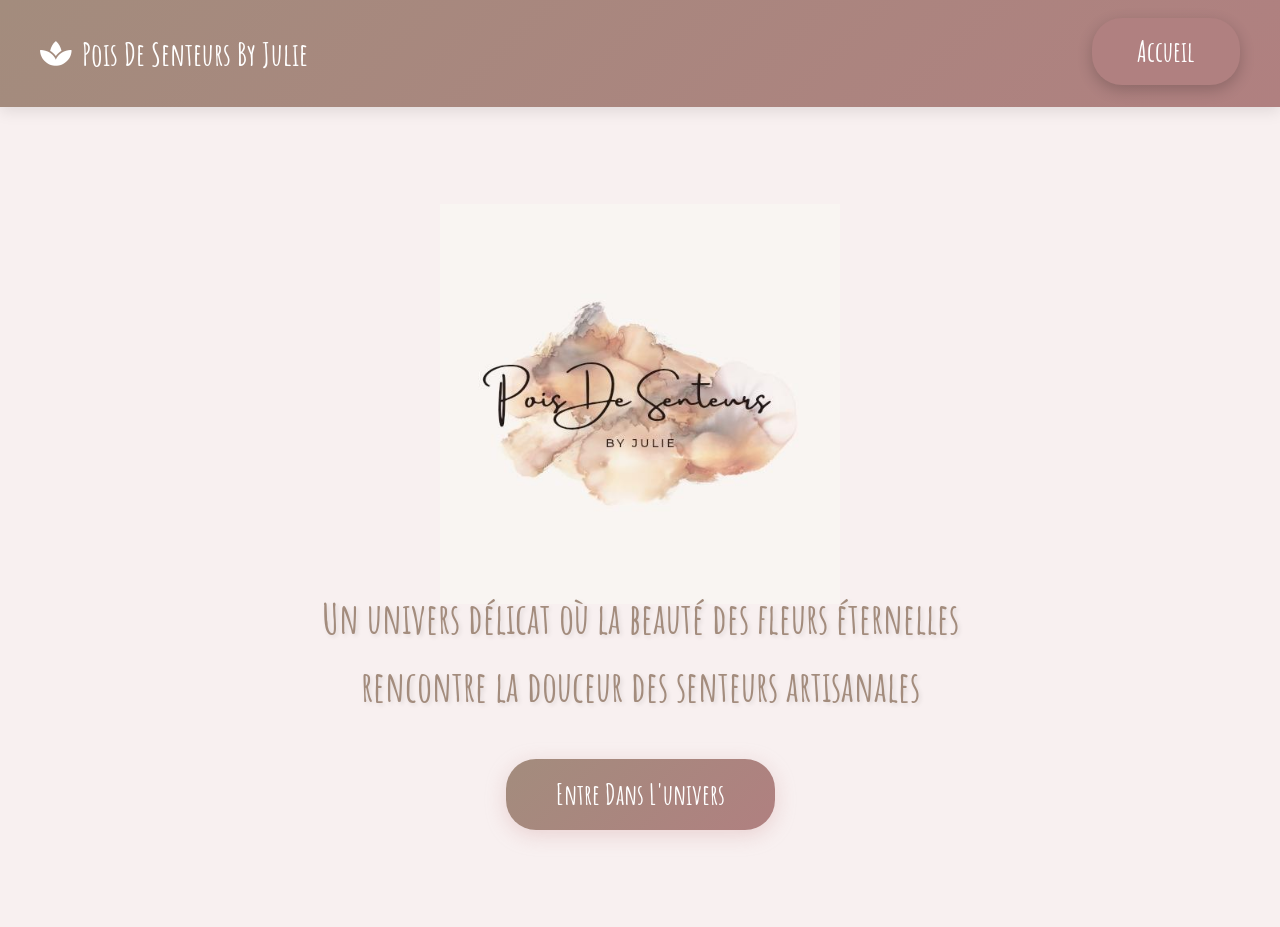
==== index.html @ 510f900e "Add files via upload" ====
<!DOCTYPE html>
<html lang="fr">
<head>
    <meta charset="UTF-8">
    <meta name="viewport" content="width=device-width, initial-scale=1.0">
    <title>Pois De Senteurs By Julie </title>
    <link rel="icon" type="image/jpeg" href="Pois de Senteurs By Julie.jpg">
    <link rel="stylesheet" href="style.css">
    <link rel="stylesheet" href="https://cdnjs.cloudflare.com/ajax/libs/font-awesome/6.0.0/css/all.min.css">
    <link rel="preconnect" href="https://fonts.googleapis.com">
    <link rel="preconnect" href="https://fonts.gstatic.com" crossorigin>
    <link href="https://fonts.googleapis.com/css2?family=Amatic+SC:wght@400;700&display=swap" rel="stylesheet">
</head>

<!-- MODALE CONNEXION/INSCRIPTION -->
<div class="modal-overlay" id="authModal">
    <div class="modal-content">
        <button class="close-modal" id="closeModal">
            <i class="fas fa-times"></i>
        </button>
        
        <h2 class="modal-title">🌸 Bienvenue 🌸</h2>
        
        <!-- Onglets -->
        <div class="tabs">
            <button class="tab-btn active" data-tab="login">Connexion</button>
            <button class="tab-btn" data-tab="signup">Inscription</button>
        </div>
        
        <!-- CONNEXION -->
        <div class="tab-content active" id="login">
            <div class="social-buttons">
                <button class="social-btn google-btn">
                    <i class="fab fa-google"></i> Continuer avec Google
                </button>
                <button class="social-btn apple-btn">
                    <i class="fab fa-apple"></i> Continuer avec Apple
                </button>
            </div>
            
            <div class="divider">
                <span>OU</span>
            </div>
            
            <form class="auth-form">
                <input type="email" placeholder="Email" required>
                <input type="password" placeholder="Mot de passe" required>
                <a href="#" class="forgot-password">Mot de passe oublié ?</a>
                <button type="submit" class="submit-btn">Se connecter</button>
            </form>
        </div>
        
        <!-- INSCRIPTION -->
        <div class="tab-content" id="signup">
            <div class="social-buttons">
                <button class="social-btn google-btn">
                    <i class="fab fa-google"></i> S'inscrire avec Google
                </button>
                <button class="social-btn apple-btn">
                    <i class="fab fa-apple"></i> S'inscrire avec Apple
                </button>
            </div>
            
            <div class="divider">
                <span>OU</span>
            </div>
            
            <form class="auth-form">
                <input type="text" placeholder="Nom complet" required>
                <input type="email" placeholder="Email" required>
                <input type="password" placeholder="Mot de passe" required>
                <input type="password" placeholder="Confirmer le mot de passe" required>
                <button type="submit" class="submit-btn">S'inscrire</button>
            </form>
        </div>
    </div>
</div>

<body>
    <!-- Bandeau Header -->
    <header>
        <div class="logo">
            <i class="fas fa-spa"></i>
            <span>Pois De Senteurs By Julie</span>
        </div>
        <nav>
            <a href="#accueil" class="nav-link active" data-page="home">Accueil</a>
        </nav>
    </header>

    <!-- Page d'accueil -->
    <main class="home-page active-page" id="homePage">
        <div class="hero-section">
            <h2 class="hero-text">
                Un univers délicat où la beauté des fleurs éternelles<br>
                rencontre la douceur des senteurs artisanales
            </h2>
            <button class="cta-button" id="enterBtn">
                Entre Dans L'univers
            </button>
        </div>
    </main>

    <script src="script.js"></script>
</body>
</html>
---- style.css ----
/* ===== RESET & BASE ===== */
* {
    margin: 0;
    padding: 0;
    box-sizing: border-box;
}

body {
    font-family: 'Amatic SC', cursive;
    background-color: #F8F0F0;
    min-height: 100vh;
    overflow-x: hidden;
}

/* ===== HEADER ===== */
header {
    background: linear-gradient(135deg, #A38C7D 0%, #b08080 100%);
    padding: 20px 40px;
    box-shadow: 0 4px 15px rgba(0, 0, 0, 0.1);
    position: sticky;
    top: 0;
    z-index: 1000;
    display: flex;
    justify-content: space-between;
    align-items: center;
}

.logo {
    display: flex;
    align-items: center;
    gap: 10px;
    font-size: 32px;
    font-weight: 700;
    color: white;
}

.logo i {
    font-size: 28px;
}

/* Navigation - Bouton Accueil à droite AGRANDI */
nav {
    display: flex;
    justify-content: flex-end;
}

.nav-link {
    background: white;
    color: #d4a5a5;
    padding: 16px 45px;  /* ← AGRANDI de 12px/30px à 16px/45px */
    border-radius: 30px;  /* ← Plus arrondi */
    text-decoration: none;
    font-size: 28px;  /* ← AGRANDI de 22px à 28px */
    font-weight: 700;
    transition: all 0.3s ease;
    box-shadow: 0 3px 10px rgba(0, 0, 0, 0.1);
}

.nav-link:hover,
.nav-link.active {
    background: #b08080;
    color: white;
    transform: translateY(-2px);
    box-shadow: 0 5px 15px rgba(0, 0, 0, 0.2);
}

/* ===== PAGE D'ACCUEIL ===== */
.home-page {
    display: none;
    min-height: calc(100vh - 80px);
    flex-direction: column;
    justify-content: center;
    align-items: center;
    padding: 40px;
    gap: 10px;
}

.home-page.active-page {
    display: flex;
}

/* Logo centré en haut */
.home-page::before {
    content: '';
    width: 400px;
    height: 400px;
    background-image: url('Pois de Senteurs By Julie.jpg');
    background-size: contain;
    background-repeat: no-repeat;
    background-position: center;
    opacity: 100;
    flex-shrink: 0;
}

/* Texte en dessous du logo */
.hero-section {
    text-align: center;
    max-width: 800px;
    margin-top: -30px;
}

.hero-text {
    font-size: 42px;
    color: #A38C7D;
    line-height: 1.6;
    margin-bottom: 40px;
    font-weight: 700;
    text-shadow: 2px 2px 4px rgba(0, 0, 0, 0.1);
}

.cta-button {
    background: linear-gradient(135deg, #A38C7D 0%, #b08080 100%);
    color: white;
    padding: 18px 50px;
    border: none;
    border-radius: 30px;
    font-size: 28px;
    font-family: 'Amatic SC', cursive;
    font-weight: 700;
    cursor: pointer;
    transition: all 0.3s ease;
    box-shadow: 0 5px 20px rgba(212, 165, 165, 0.4);
}

.cta-button:hover {
    transform: translateY(-3px);
    box-shadow: 0 8px 25px rgba(212, 165, 165, 0.6);
}

.cta-button:active {
    transform: translateY(-1px);
}

/* ===== RESPONSIVE ===== */
@media (max-width: 768px) {
    header {
        flex-direction: column;
        gap: 15px;
        padding: 15px 20px;
    }

    .logo {
        font-size: 26px;
    }

    .nav-link {
        font-size: 24px;  /* ← Agrandi aussi sur tablette */
        padding: 14px 35px;
    }

    .home-page::before {
        width: 300px;
        height: 300px;
    }

    .hero-text {
        font-size: 32px;
    }

    .cta-button {
        font-size: 24px;
        padding: 15px 40px;
    }

    .home-page {
        gap: 5px;
    }

    .hero-section {
        margin-top: -20px;
    }
}

@media (max-width: 480px) {
    .logo {
        font-size: 22px;
    }

    .nav-link {
        font-size: 22px;  /* ← Taille adaptée mobile */
        padding: 12px 30px;
    }

    .home-page::before {
        width: 250px;
        height: 250px;
    }

    .hero-text {
        font-size: 26px;
    }

    .cta-button {
        font-size: 20px;
        padding: 12px 30px;
    }

    .home-page {
        gap: 5px;
    }

    .hero-section {
        margin-top: -15px;
    }
}

/* ===== MODALE CONNEXION/INSCRIPTION ===== */
.modal-overlay {
    display: none;
    position: fixed;
    top: 0;
    left: 0;
    width: 100%;
    height: 100%;
    background: rgba(0, 0, 0, 0.6);
    backdrop-filter: blur(5px);
    z-index: 2000;
    justify-content: center;
    align-items: center;
    animation: fadeIn 0.3s ease;
}

.modal-overlay.active {
    display: flex;
}

@keyframes fadeIn {
    from { opacity: 0; }
    to { opacity: 1; }
}

.modal-content {
    background: white;
    border-radius: 25px;
    padding: 40px;
    max-width: 500px;
    width: 90%;
    max-height: 90vh;
    overflow-y: auto;
    position: relative;
    box-shadow: 0 10px 50px rgba(0, 0, 0, 0.3);
    animation: slideUp 0.3s ease;
}

@keyframes slideUp {
    from { 
        transform: translateY(50px);
        opacity: 0;
    }
    to { 
        transform: translateY(0);
        opacity: 1;
    }
}

.close-modal {
    position: absolute;
    top: 15px;
    right: 15px;
    background: none;
    border: none;
    font-size: 28px;
    color: #999;
    cursor: pointer;
    transition: color 0.3s ease;
    padding: 5px 10px;
}

.close-modal:hover {
    color: #A38C7D;
}

.modal-title {
    font-size: 42px;
    color: #A38C7D;
    text-align: center;
    margin-bottom: 30px;
    font-weight: 700;
}

/* Onglets */
.tabs {
    display: flex;
    gap: 10px;
    margin-bottom: 30px;
}

.tab-btn {
    flex: 1;
    padding: 12px 20px;
    border: 2px solid #d4a5a5;
    background: white;
    color: #A38C7D;
    font-family: 'Amatic SC', cursive;
    font-size: 24px;
    font-weight: 700;
    border-radius: 15px;
    cursor: pointer;
    transition: all 0.3s ease;
}

.tab-btn:hover {
    background: #f8f0f0;
}

.tab-btn.active {
    background: linear-gradient(135deg, #A38C7D 0%, #b08080 100%);
    color: white;
    border-color: #A38C7D;
}

/* Contenu des onglets */
.tab-content {
    display: none;
}

.tab-content.active {
    display: block;
    animation: fadeIn 0.3s ease;
}

/* Boutons sociaux */
.social-buttons {
    display: flex;
    flex-direction: column;
    gap: 15px;
    margin-bottom: 25px;
}

.social-btn {
    display: flex;
    align-items: center;
    justify-content: center;
    gap: 12px;
    padding: 14px 20px;
    border: 2px solid #e0e0e0;
    background: white;
    border-radius: 12px;
    font-family: 'Amatic SC', cursive;
    font-size: 22px;
    font-weight: 700;
    cursor: pointer;
    transition: all 0.3s ease;
}

.social-btn:hover {
    transform: translateY(-2px);
    box-shadow: 0 5px 15px rgba(0, 0, 0, 0.1);
}

.google-btn {
    color: #DB4437;
    border-color: #DB4437;
}

.google-btn:hover {
    background: #DB4437;
    color: white;
}

.apple-btn {
    color: #000;
    border-color: #000;
}

.apple-btn:hover {
    background: #000;
    color: white;
}

.social-btn i {
    font-size: 24px;
}

/* Séparateur */
.divider {
    text-align: center;
    margin: 25px 0;
    position: relative;
}

.divider::before,
.divider::after {
    content: '';
    position: absolute;
    top: 50%;
    width: 42%;
    height: 1px;
    background: #d4a5a5;
}

.divider::before {
    left: 0;
}

.divider::after {
    right: 0;
}

.divider span {
    background: white;
    padding: 0 15px;
    color: #A38C7D;
    font-size: 20px;
    font-weight: 700;
}

/* Formulaire */
.auth-form {
    display: flex;
    flex-direction: column;
    gap: 18px;
}

.auth-form input {
    font-family: 'Amatic SC', cursive;
    font-size: 22px;
    padding: 14px 18px;
    border: 2px solid #d4a5a5;
    border-radius: 12px;
    transition: all 0.3s ease;
}

.auth-form input:focus {
    outline: none;
    border-color: #A38C7D;
    box-shadow: 0 0 0 3px rgba(163, 140, 125, 0.1);
}

.forgot-password {
    text-align: right;
    color: #A38C7D;
    font-size: 20px;
    text-decoration: none;
    transition: color 0.3s ease;
}

.forgot-password:hover {
    color: #b08080;
    text-decoration: underline;
}

.submit-btn {
    background: linear-gradient(135deg, #A38C7D 0%, #b08080 100%);
    color: white;
    padding: 16px 30px;
    border: none;
    border-radius: 15px;
    font-family: 'Amatic SC', cursive;
    font-size: 26px;
    font-weight: 700;
    cursor: pointer;
    transition: all 0.3s ease;
    margin-top: 10px;
}

.submit-btn:hover {
    transform: translateY(-2px);
    box-shadow: 0 8px 20px rgba(163, 140, 125, 0.4);
}

.submit-btn:active {
    transform: translateY(0);
}

/* Responsive */
@media (max-width: 480px) {
    .modal-content {
        padding: 30px 20px;
    }
    
    .modal-title {
        font-size: 36px;
    }
    
    .tab-btn {
        font-size: 22px;
        padding: 10px 15px;
    }
    
    .social-btn {
        font-size: 20px;
        padding: 12px 18px;
    }
    
    .auth-form input {
        font-size: 20px;
    }
}
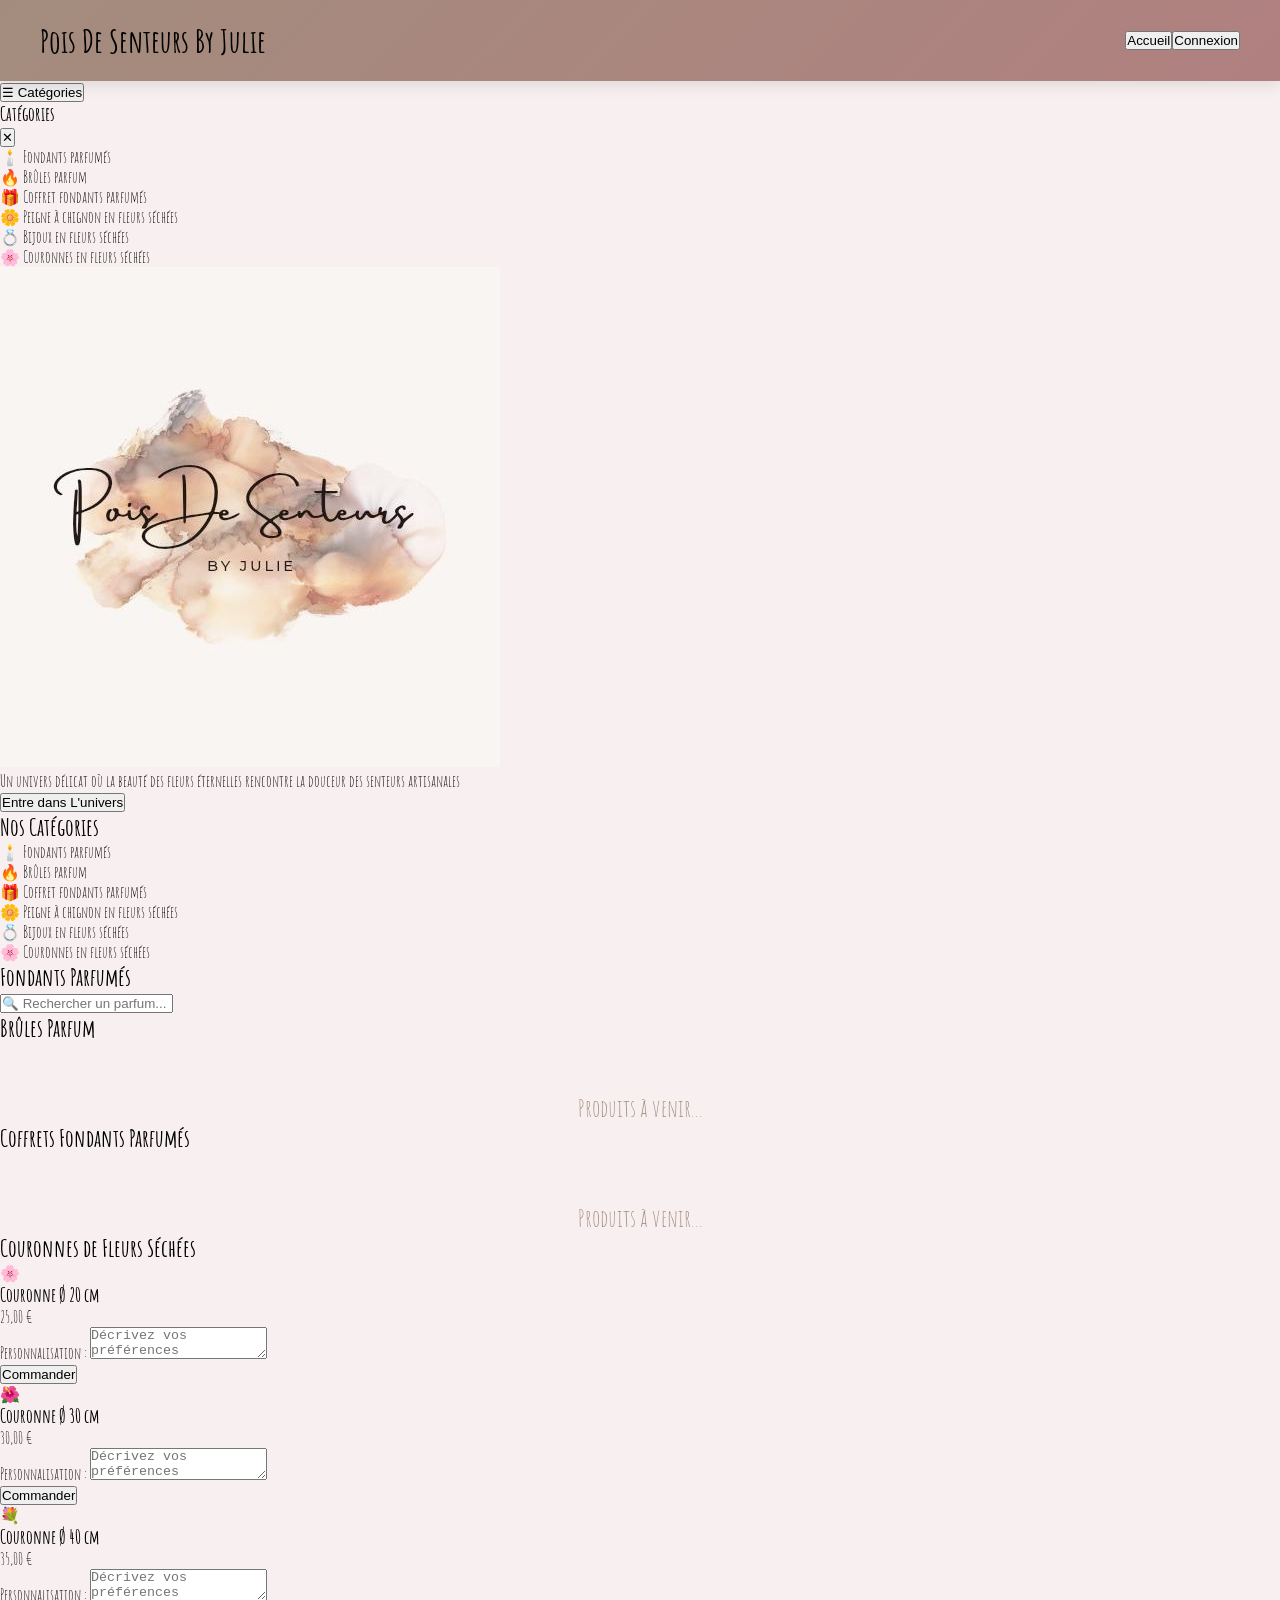
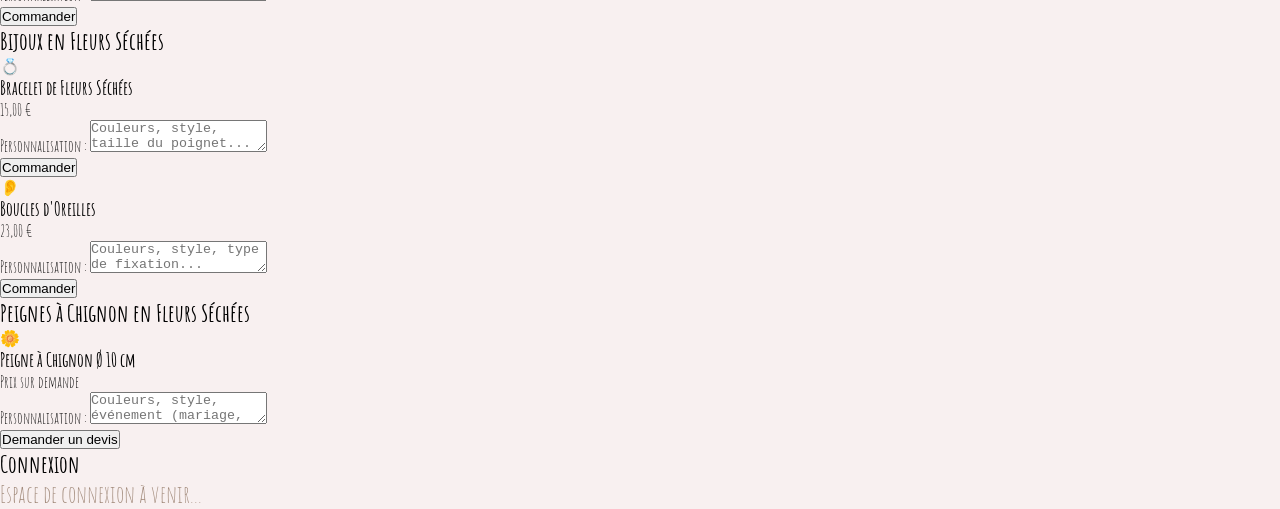
==== commit c6b5edf5: "Refactor HTML structure and improve semantics" ====
--- a/index.html
+++ b/index.html
@@ -3,104 +3,223 @@
 <head>
     <meta charset="UTF-8">
     <meta name="viewport" content="width=device-width, initial-scale=1.0">
-    <title>Pois De Senteurs By Julie </title>
-    <link rel="icon" type="image/jpeg" href="Pois de Senteurs By Julie.jpg">
+    <title>Pois De Senteurs By Julie</title>
+    <link rel="icon" href="Pois de Senteurs By Julie.jpg" type="image/jpeg">
+    <link href="https://fonts.googleapis.com/css2?family=Amatic+SC:wght@400;700&display=swap" rel="stylesheet">
     <link rel="stylesheet" href="style.css">
-    <link rel="stylesheet" href="https://cdnjs.cloudflare.com/ajax/libs/font-awesome/6.0.0/css/all.min.css">
-    <link rel="preconnect" href="https://fonts.googleapis.com">
-    <link rel="preconnect" href="https://fonts.gstatic.com" crossorigin>
-    <link href="https://fonts.googleapis.com/css2?family=Amatic+SC:wght@400;700&display=swap" rel="stylesheet">
 </head>
-
-<!-- MODALE CONNEXION/INSCRIPTION -->
-<div class="modal-overlay" id="authModal">
-    <div class="modal-content">
-        <button class="close-modal" id="closeModal">
-            <i class="fas fa-times"></i>
-        </button>
-        
-        <h2 class="modal-title">🌸 Bienvenue 🌸</h2>
-        
-        <!-- Onglets -->
-        <div class="tabs">
-            <button class="tab-btn active" data-tab="login">Connexion</button>
-            <button class="tab-btn" data-tab="signup">Inscription</button>
-        </div>
-        
-        <!-- CONNEXION -->
-        <div class="tab-content active" id="login">
-            <div class="social-buttons">
-                <button class="social-btn google-btn">
-                    <i class="fab fa-google"></i> Continuer avec Google
-                </button>
-                <button class="social-btn apple-btn">
-                    <i class="fab fa-apple"></i> Continuer avec Apple
-                </button>
-            </div>
-            
-            <div class="divider">
-                <span>OU</span>
-            </div>
-            
-            <form class="auth-form">
-                <input type="email" placeholder="Email" required>
-                <input type="password" placeholder="Mot de passe" required>
-                <a href="#" class="forgot-password">Mot de passe oublié ?</a>
-                <button type="submit" class="submit-btn">Se connecter</button>
-            </form>
-        </div>
-        
-        <!-- INSCRIPTION -->
-        <div class="tab-content" id="signup">
-            <div class="social-buttons">
-                <button class="social-btn google-btn">
-                    <i class="fab fa-google"></i> S'inscrire avec Google
-                </button>
-                <button class="social-btn apple-btn">
-                    <i class="fab fa-apple"></i> S'inscrire avec Apple
-                </button>
-            </div>
-            
-            <div class="divider">
-                <span>OU</span>
-            </div>
-            
-            <form class="auth-form">
-                <input type="text" placeholder="Nom complet" required>
-                <input type="email" placeholder="Email" required>
-                <input type="password" placeholder="Mot de passe" required>
-                <input type="password" placeholder="Confirmer le mot de passe" required>
-                <button type="submit" class="submit-btn">S'inscrire</button>
-            </form>
-        </div>
-    </div>
-</div>
-
 <body>
-    <!-- Bandeau Header -->
+    <!-- BANDEAU -->
     <header>
-        <div class="logo">
-            <i class="fas fa-spa"></i>
-            <span>Pois De Senteurs By Julie</span>
-        </div>
+        <h1 class="site-title">Pois De Senteurs By Julie</h1>
         <nav>
-            <a href="#accueil" class="nav-link active" data-page="home">Accueil</a>
+            <button class="nav-btn" onclick="showPage('accueil')">Accueil</button>
+            <button class="nav-btn" onclick="showPage('connexion')">Connexion</button>
         </nav>
     </header>
 
-    <!-- Page d'accueil -->
-    <main class="home-page active-page" id="homePage">
-        <div class="hero-section">
-            <h2 class="hero-text">
-                Un univers délicat où la beauté des fleurs éternelles<br>
-                rencontre la douceur des senteurs artisanales
-            </h2>
-            <button class="cta-button" id="enterBtn">
-                Entre Dans L'univers
-            </button>
-        </div>
-    </main>
+    <!-- BOUTON MENU CATÉGORIES (VISIBLE DANS LES PAGES PRODUITS) -->
+    <button id="menuToggle" class="menu-toggle" onclick="toggleMenu()">
+        <span class="menu-icon">☰</span> Catégories
+    </button>
+
+    <!-- VOLET COULISSANT CATÉGORIES -->
+    <div id="sideMenu" class="side-menu">
+        <div class="menu-header">
+            <h3>Catégories</h3>
+            <button class="close-btn" onclick="toggleMenu()">✕</button>
+        </div>
+        
+        <div class="menu-items">
+            <div class="menu-item" onclick="showCategoryPage('fondants')">
+                <span class="item-icon">🕯️</span>
+                <span class="item-name">Fondants parfumés</span>
+            </div>
+            <div class="menu-item" onclick="showCategoryPage('brules')">
+                <span class="item-icon">🔥</span>
+                <span class="item-name">Brûles parfum</span>
+            </div>
+            <div class="menu-item" onclick="showCategoryPage('coffrets')">
+                <span class="item-icon">🎁</span>
+                <span class="item-name">Coffret fondants parfumés</span>
+            </div>
+            <div class="menu-item" onclick="showCategoryPage('peignes')">
+                <span class="item-icon">🌼</span>
+                <span class="item-name">Peigne à chignon en fleurs séchées</span>
+            </div>
+            <div class="menu-item" onclick="showCategoryPage('bijoux')">
+                <span class="item-icon">💍</span>
+                <span class="item-name">Bijoux en fleurs séchées</span>
+            </div>
+            <div class="menu-item" onclick="showCategoryPage('couronnes')">
+                <span class="item-icon">🌸</span>
+                <span class="item-name">Couronnes en fleurs séchées</span>
+            </div>
+        </div>
+    </div>
+
+    <!-- OVERLAY (FOND SOMBRE QUAND MENU OUVERT) -->
+    <div id="overlay" class="overlay" onclick="toggleMenu()"></div>
+
+    <!-- PAGE ACCUEIL -->
+    <div id="accueil" class="page active">
+        <div class="content-center">
+            <img src="Pois de Senteurs By Julie.jpg" alt="Logo" class="logo-main">
+            <p class="slogan">Un univers délicat où la beauté des fleurs éternelles rencontre la douceur des senteurs artisanales</p>
+            <button class="btn-enter" onclick="showPage('boutique')">Entre dans L'univers</button>
+        </div>
+    </div>
+
+    <!-- PAGE BOUTIQUE -->
+    <div id="boutique" class="page">
+        <h2>Nos Catégories</h2>
+        <div class="categories">
+            <div class="category" onclick="showCategoryPage('fondants')">
+                <span class="cat-icon">🕯️</span>
+                <span class="cat-name">Fondants parfumés</span>
+            </div>
+            <div class="category" onclick="showCategoryPage('brules')">
+                <span class="cat-icon">🔥</span>
+                <span class="cat-name">Brûles parfum</span>
+            </div>
+            <div class="category" onclick="showCategoryPage('coffrets')">
+                <span class="cat-icon">🎁</span>
+                <span class="cat-name">Coffret fondants parfumés</span>
+            </div>
+            <div class="category" onclick="showCategoryPage('peignes')">
+                <span class="cat-icon">🌼</span>
+                <span class="cat-name">Peigne à chignon en fleurs séchées</span>
+            </div>
+            <div class="category" onclick="showCategoryPage('bijoux')">
+                <span class="cat-icon">💍</span>
+                <span class="cat-name">Bijoux en fleurs séchées</span>
+            </div>
+            <div class="category" onclick="showCategoryPage('couronnes')">
+                <span class="cat-icon">🌸</span>
+                <span class="cat-name">Couronnes en fleurs séchées</span>
+            </div>
+        </div>
+    </div>
+
+    <!-- PAGE FONDANTS -->
+    <div id="fondants" class="page">
+        <h2>Fondants Parfumés</h2>
+        
+        <div class="search-bar">
+            <input type="text" id="searchInput" placeholder="🔍 Rechercher un parfum..." oninput="filterProducts()">
+        </div>
+
+        <div class="products-grid" id="productsGrid"></div>
+    </div>
+
+    <!-- PAGE BRÛLES PARFUM -->
+    <div id="brules" class="page">
+        <h2>Brûles Parfum</h2>
+        <p style="text-align: center; color: #A38C7D; font-size: 24px; margin-top: 50px;">Produits à venir...</p>
+    </div>
+
+    <!-- PAGE COFFRETS -->
+    <div id="coffrets" class="page">
+        <h2>Coffrets Fondants Parfumés</h2>
+        <p style="text-align: center; color: #A38C7D; font-size: 24px; margin-top: 50px;">Produits à venir...</p>
+    </div>
+
+    <!-- PAGE COURONNES -->
+    <div id="couronnes" class="page">
+        <h2>Couronnes de Fleurs Séchées</h2>
+
+        <div class="custom-products">
+            <div class="custom-card">
+                <div class="custom-image">🌸</div>
+                <h3>Couronne Ø 20 cm</h3>
+                <p class="price">25,00 €</p>
+                <div class="custom-options">
+                    <label>Personnalisation :</label>
+                    <textarea placeholder="Décrivez vos préférences (couleurs, style, fleurs...)"></textarea>
+                </div>
+                <button class="btn-add-cart" onclick="addToCart('Couronne 20cm')">Commander</button>
+            </div>
+
+            <div class="custom-card">
+                <div class="custom-image">🌺</div>
+                <h3>Couronne Ø 30 cm</h3>
+                <p class="price">30,00 €</p>
+                <div class="custom-options">
+                    <label>Personnalisation :</label>
+                    <textarea placeholder="Décrivez vos préférences (couleurs, style, fleurs...)"></textarea>
+                </div>
+                <button class="btn-add-cart" onclick="addToCart('Couronne 30cm')">Commander</button>
+            </div>
+
+            <div class="custom-card">
+                <div class="custom-image">💐</div>
+                <h3>Couronne Ø 40 cm</h3>
+                <p class="price">35,00 €</p>
+                <div class="custom-options">
+                    <label>Personnalisation :</label>
+                    <textarea placeholder="Décrivez vos préférences (couleurs, style, fleurs...)"></textarea>
+                </div>
+                <button class="btn-add-cart" onclick="addToCart('Couronne 40cm')">Commander</button>
+            </div>
+        </div>
+    </div>
+
+    <!-- PAGE BIJOUX -->
+    <div id="bijoux" class="page">
+        <h2>Bijoux en Fleurs Séchées</h2>
+
+        <div class="custom-products">
+            <div class="custom-card">
+                <div class="custom-image">💍</div>
+                <h3>Bracelet de Fleurs Séchées</h3>
+                <p class="price">15,00 €</p>
+                <div class="custom-options">
+                    <label>Personnalisation :</label>
+                    <textarea placeholder="Couleurs, style, taille du poignet..."></textarea>
+                </div>
+                <button class="btn-add-cart" onclick="addToCart('Bracelet')">Commander</button>
+            </div>
+
+            <div class="custom-card">
+                <div class="custom-image">👂</div>
+                <h3>Boucles d'Oreilles</h3>
+                <p class="price">23,00 €</p>
+                <div class="custom-options">
+                    <label>Personnalisation :</label>
+                    <textarea placeholder="Couleurs, style, type de fixation..."></textarea>
+                </div>
+                <button class="btn-add-cart" onclick="addToCart('Boucles d\'oreilles')">Commander</button>
+            </div>
+        </div>
+    </div>
+
+    <!-- PAGE PEIGNES -->
+    <div id="peignes" class="page">
+        <h2>Peignes à Chignon en Fleurs Séchées</h2>
+
+        <div class="custom-products">
+            <div class="custom-card">
+                <div class="custom-image">🌼</div>
+                <h3>Peigne à Chignon Ø 10 cm</h3>
+                <p class="price">Prix sur demande</p>
+                <div class="custom-options">
+                    <label>Personnalisation :</label>
+                    <textarea placeholder="Couleurs, style, événement (mariage, soirée...)"></textarea>
+                </div>
+                <button class="btn-add-cart" onclick="addToCart('Peigne à chignon')">Demander un devis</button>
+            </div>
+        </div>
+    </div>
+
+    <!-- PAGE CONNEXION -->
+    <div id="connexion" class="page">
+        <div class="content-center">
+            <h2>Connexion</h2>
+            <p style="color: #A38C7D; font-size: 24px;">Espace de connexion à venir...</p>
+        </div>
+    </div>
 
     <script src="script.js"></script>
 </body>
 </html>
+
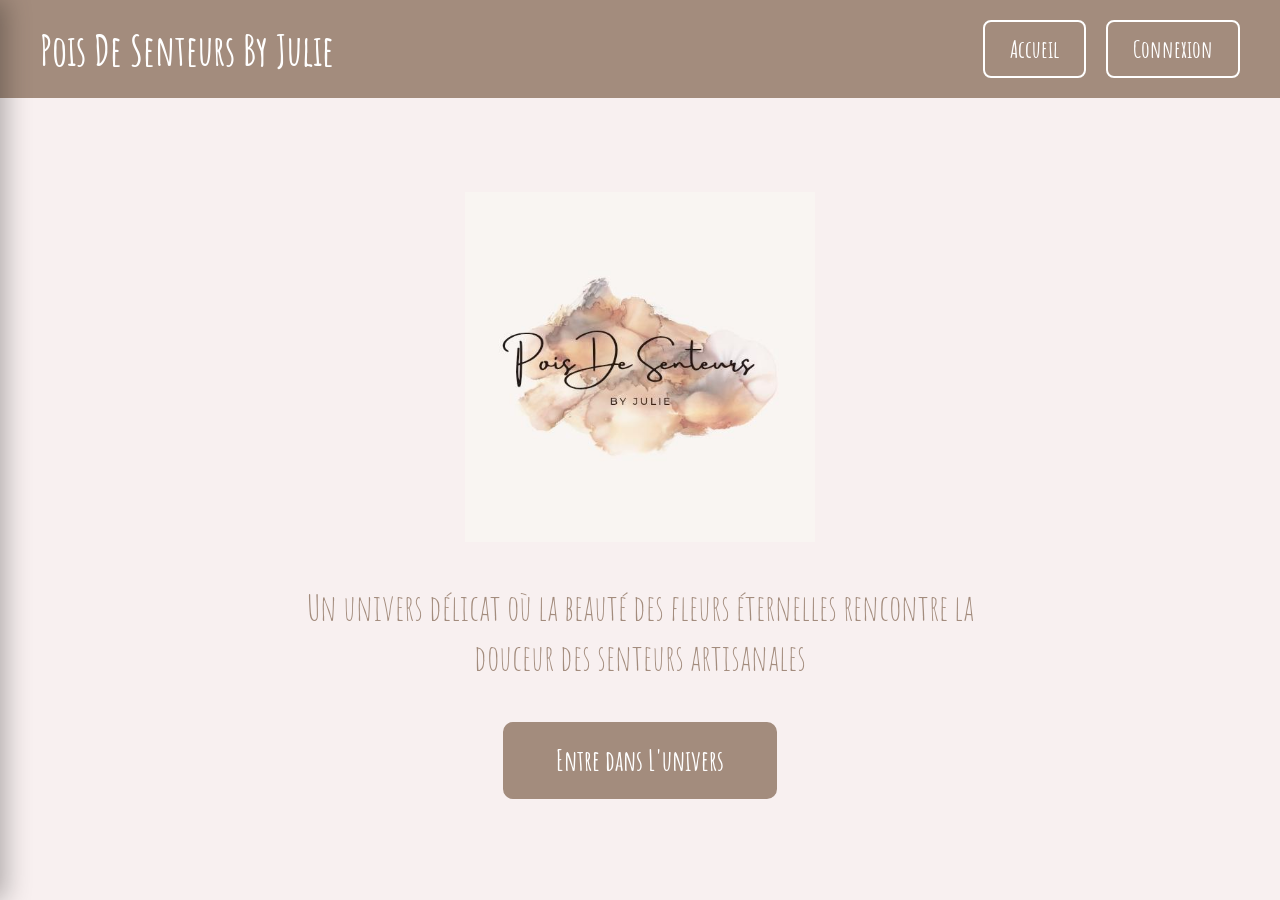
==== commit 7ac3e772: "Add files via upload" ====
--- a/index.html
+++ b/index.html
@@ -222,4 +222,3 @@
     <script src="script.js"></script>
 </body>
 </html>
-
--- a/style.css
+++ b/style.css
@@ -1,4 +1,3 @@
-/* ===== RESET & BASE ===== */
 * {
     margin: 0;
     padding: 0;
@@ -8,482 +7,373 @@
 body {
     font-family: 'Amatic SC', cursive;
     background-color: #F8F0F0;
-    min-height: 100vh;
-    overflow-x: hidden;
-}
-
-/* ===== HEADER ===== */
+}
+
+/* BANDEAU */
 header {
-    background: linear-gradient(135deg, #A38C7D 0%, #b08080 100%);
+    background-color: #A38C7D;
+    display: flex;
+    justify-content: space-between;
+    align-items: center;
     padding: 20px 40px;
-    box-shadow: 0 4px 15px rgba(0, 0, 0, 0.1);
-    position: sticky;
+}
+
+.site-title {
+    color: white;
+    font-size: 42px;
+    font-weight: 700;
+}
+
+nav {
+    display: flex;
+    gap: 20px;
+}
+
+.nav-btn {
+    background-color: transparent;
+    color: white;
+    border: 2px solid white;
+    padding: 12px 25px;
+    font-size: 24px;
+    font-family: 'Amatic SC', cursive;
+    cursor: pointer;
+    border-radius: 8px;
+    transition: 0.3s;
+    font-weight: 700;
+}
+
+.nav-btn:hover {
+    background-color: white;
+    color: #A38C7D;
+}
+
+/* PAGES */
+.page {
+    display: none;
+    padding: 50px;
+    text-align: center;
+}
+
+.page.active {
+    display: block;
+}
+
+/* PAGE ACCUEIL */
+.content-center {
+    display: flex;
+    flex-direction: column;
+    align-items: center;
+    justify-content: center;
+    min-height: 75vh;
+}
+
+.logo-main {
+    width: 350px;
+    margin-bottom: 40px;
+    margin-top: 20px;
+}
+
+.slogan {
+    color: #A38C7D;
+    font-size: 36px;
+    font-weight: 400;
+    margin-bottom: 40px;
+    max-width: 700px;
+    line-height: 1.4;
+}
+
+.btn-enter {
+    background-color: #A38C7D;
+    color: white;
+    border: 3px solid #A38C7D;
+    padding: 18px 50px;
+    font-size: 28px;
+    font-family: 'Amatic SC', cursive;
+    cursor: pointer;
+    border-radius: 10px;
+    transition: 0.3s;
+    font-weight: 700;
+}
+
+.btn-enter:hover {
+    background-color: white;
+    color: #A38C7D;
+}
+
+/* PAGE BOUTIQUE */
+.categories {
+    display: grid;
+    grid-template-columns: repeat(auto-fit, minmax(250px, 1fr));
+    gap: 20px;
+    margin-top: 30px;
+}
+
+.category {
+    background-color: white;
+    padding: 30px;
+    border: 2px solid #A38C7D;
+    border-radius: 10px;
+    font-size: 24px;
+    color: #A38C7D;
+    transition: 0.3s;
+    cursor: pointer;
+}
+
+.category:hover {
+    background-color: #A38C7D;
+    color: white;
+}
+
+h2 {
+    color: #A38C7D;
+    margin-bottom: 20px;
+    font-size: 42px;
+    font-weight: 700;
+}
+
+/* PRODUITS PERSONNALISABLES */
+.custom-products {
+    display: grid;
+    grid-template-columns: repeat(auto-fit, minmax(350px, 1fr));
+    gap: 30px;
+    padding: 40px;
+    max-width: 1400px;
+    margin: 0 auto;
+}
+
+.custom-card {
+    background: white;
+    border: 3px solid #A38C7D;
+    border-radius: 15px;
+    padding: 30px;
+    text-align: center;
+    transition: 0.3s;
+    box-shadow: 0 4px 15px rgba(0,0,0,0.1);
+}
+
+.custom-card:hover {
+    transform: translateY(-5px);
+    box-shadow: 0 8px 25px rgba(163, 140, 125, 0.3);
+}
+
+.custom-image {
+    font-size: 100px;
+    margin-bottom: 20px;
+}
+
+.custom-card h3 {
+    color: #A38C7D;
+    font-size: 32px;
+    margin-bottom: 15px;
+}
+
+.custom-options {
+    margin: 25px 0;
+    text-align: left;
+}
+
+.custom-options label {
+    display: block;
+    color: #A38C7D;
+    font-size: 22px;
+    margin-bottom: 10px;
+    font-weight: 600;
+}
+
+.custom-options textarea {
+    width: 100%;
+    min-height: 120px;
+    padding: 15px;
+    border: 2px solid #A38C7D;
+    border-radius: 8px;
+    font-family: 'Amatic SC', cursive;
+    font-size: 20px;
+    resize: vertical;
+}
+
+.custom-options textarea:focus {
+    outline: none;
+    border-color: #8B7355;
+    box-shadow: 0 0 10px rgba(163, 140, 125, 0.3);
+}
+
+.product-photo {
+    width: 100%;
+    height: 250px;
+    object-fit: cover;
+    border-radius: 10px;
+    margin-bottom: 20px;
+}
+
+/* AMÉLIORATION CATÉGORIES */
+.category {
+    display: flex;
+    flex-direction: column;
+    align-items: center;
+    gap: 10px;
+    cursor: pointer;
+    transition: transform 0.2s;
+}
+
+.category:hover {
+    transform: scale(1.05);
+}
+
+.cat-icon {
+    font-size: 60px;
+}
+
+.cat-name {
+    font-size: 24px;
+}
+
+/* BOUTON MENU CATÉGORIES */
+.menu-toggle {
+    position: fixed;
+    top: 100px;
+    left: 20px;
+    background: #A38C7D;
+    color: white;
+    border: none;
+    padding: 15px 25px;
+    border-radius: 30px;
+    font-family: 'Amatic SC', cursive;
+    font-size: 24px;
+    cursor: pointer;
+    z-index: 999;
+    box-shadow: 0 4px 15px rgba(0,0,0,0.2);
+    transition: all 0.3s;
+    display: none; /* Caché sur la page accueil */
+}
+
+.menu-toggle:hover {
+    background: #8B7355;
+    transform: scale(1.05);
+}
+
+.menu-toggle.visible {
+    display: block;
+}
+
+.menu-icon {
+    font-size: 28px;
+    margin-right: 10px;
+}
+
+/* VOLET COULISSANT */
+.side-menu {
+    position: fixed;
     top: 0;
-    z-index: 1000;
+    left: -350px;
+    width: 350px;
+    height: 100vh;
+    background: linear-gradient(135deg, #F5E6D3 0%, #E8D5C4 100%);
+    box-shadow: 5px 0 25px rgba(0,0,0,0.3);
+    z-index: 1001;
+    transition: left 0.4s cubic-bezier(0.68, -0.55, 0.265, 1.55);
+    overflow-y: auto;
+}
+
+.side-menu.open {
+    left: 0;
+}
+
+/* HEADER DU MENU */
+.menu-header {
+    background: #A38C7D;
+    color: white;
+    padding: 25px;
     display: flex;
     justify-content: space-between;
     align-items: center;
-}
-
-.logo {
-    display: flex;
-    align-items: center;
-    gap: 10px;
+    box-shadow: 0 2px 10px rgba(0,0,0,0.1);
+}
+
+.menu-header h3 {
+    margin: 0;
     font-size: 32px;
     font-weight: 700;
-    color: white;
-}
-
-.logo i {
-    font-size: 28px;
-}
-
-/* Navigation - Bouton Accueil à droite AGRANDI */
-nav {
-    display: flex;
-    justify-content: flex-end;
-}
-
-.nav-link {
-    background: white;
-    color: #d4a5a5;
-    padding: 16px 45px;  /* ← AGRANDI de 12px/30px à 16px/45px */
-    border-radius: 30px;  /* ← Plus arrondi */
-    text-decoration: none;
-    font-size: 28px;  /* ← AGRANDI de 22px à 28px */
-    font-weight: 700;
-    transition: all 0.3s ease;
-    box-shadow: 0 3px 10px rgba(0, 0, 0, 0.1);
-}
-
-.nav-link:hover,
-.nav-link.active {
-    background: #b08080;
-    color: white;
-    transform: translateY(-2px);
-    box-shadow: 0 5px 15px rgba(0, 0, 0, 0.2);
-}
-
-/* ===== PAGE D'ACCUEIL ===== */
-.home-page {
-    display: none;
-    min-height: calc(100vh - 80px);
-    flex-direction: column;
+}
+
+.close-btn {
+    background: none;
+    border: none;
+    color: white;
+    font-size: 36px;
+    cursor: pointer;
+    padding: 0;
+    width: 40px;
+    height: 40px;
+    display: flex;
+    align-items: center;
     justify-content: center;
-    align-items: center;
-    padding: 40px;
-    gap: 10px;
-}
-
-.home-page.active-page {
-    display: flex;
-}
-
-/* Logo centré en haut */
-.home-page::before {
-    content: '';
-    width: 400px;
-    height: 400px;
-    background-image: url('Pois de Senteurs By Julie.jpg');
-    background-size: contain;
-    background-repeat: no-repeat;
-    background-position: center;
-    opacity: 100;
-    flex-shrink: 0;
-}
-
-/* Texte en dessous du logo */
-.hero-section {
-    text-align: center;
-    max-width: 800px;
-    margin-top: -30px;
-}
-
-.hero-text {
-    font-size: 42px;
-    color: #A38C7D;
-    line-height: 1.6;
-    margin-bottom: 40px;
-    font-weight: 700;
-    text-shadow: 2px 2px 4px rgba(0, 0, 0, 0.1);
-}
-
-.cta-button {
-    background: linear-gradient(135deg, #A38C7D 0%, #b08080 100%);
-    color: white;
-    padding: 18px 50px;
-    border: none;
-    border-radius: 30px;
-    font-size: 28px;
-    font-family: 'Amatic SC', cursive;
-    font-weight: 700;
-    cursor: pointer;
-    transition: all 0.3s ease;
-    box-shadow: 0 5px 20px rgba(212, 165, 165, 0.4);
-}
-
-.cta-button:hover {
-    transform: translateY(-3px);
-    box-shadow: 0 8px 25px rgba(212, 165, 165, 0.6);
-}
-
-.cta-button:active {
-    transform: translateY(-1px);
-}
-
-/* ===== RESPONSIVE ===== */
-@media (max-width: 768px) {
-    header {
-        flex-direction: column;
-        gap: 15px;
-        padding: 15px 20px;
-    }
-
-    .logo {
-        font-size: 26px;
-    }
-
-    .nav-link {
-        font-size: 24px;  /* ← Agrandi aussi sur tablette */
-        padding: 14px 35px;
-    }
-
-    .home-page::before {
-        width: 300px;
-        height: 300px;
-    }
-
-    .hero-text {
-        font-size: 32px;
-    }
-
-    .cta-button {
-        font-size: 24px;
-        padding: 15px 40px;
-    }
-
-    .home-page {
-        gap: 5px;
-    }
-
-    .hero-section {
-        margin-top: -20px;
-    }
-}
-
-@media (max-width: 480px) {
-    .logo {
-        font-size: 22px;
-    }
-
-    .nav-link {
-        font-size: 22px;  /* ← Taille adaptée mobile */
-        padding: 12px 30px;
-    }
-
-    .home-page::before {
-        width: 250px;
-        height: 250px;
-    }
-
-    .hero-text {
-        font-size: 26px;
-    }
-
-    .cta-button {
-        font-size: 20px;
-        padding: 12px 30px;
-    }
-
-    .home-page {
-        gap: 5px;
-    }
-
-    .hero-section {
-        margin-top: -15px;
-    }
-}
-
-/* ===== MODALE CONNEXION/INSCRIPTION ===== */
-.modal-overlay {
-    display: none;
+    transition: transform 0.2s;
+}
+
+.close-btn:hover {
+    transform: rotate(90deg);
+}
+
+/* ITEMS DU MENU */
+.menu-items {
+    padding: 20px 0;
+}
+
+.menu-item {
+    padding: 20px 30px;
+    display: flex;
+    align-items: center;
+    gap: 20px;
+    cursor: pointer;
+    transition: all 0.3s;
+    border-left: 5px solid transparent;
+}
+
+.menu-item:hover {
+    background: rgba(163, 140, 125, 0.2);
+    border-left-color: #A38C7D;
+    transform: translateX(10px);
+}
+
+.item-icon {
+    font-size: 40px;
+    min-width: 50px;
+}
+
+.item-name {
+    font-size: 26px;
+    color: #5D4E37;
+}
+
+/* OVERLAY (FOND SOMBRE) */
+.overlay {
     position: fixed;
     top: 0;
     left: 0;
     width: 100%;
-    height: 100%;
-    background: rgba(0, 0, 0, 0.6);
-    backdrop-filter: blur(5px);
-    z-index: 2000;
-    justify-content: center;
-    align-items: center;
-    animation: fadeIn 0.3s ease;
-}
-
-.modal-overlay.active {
-    display: flex;
-}
-
-@keyframes fadeIn {
-    from { opacity: 0; }
-    to { opacity: 1; }
-}
-
-.modal-content {
-    background: white;
-    border-radius: 25px;
-    padding: 40px;
-    max-width: 500px;
-    width: 90%;
-    max-height: 90vh;
-    overflow-y: auto;
-    position: relative;
-    box-shadow: 0 10px 50px rgba(0, 0, 0, 0.3);
-    animation: slideUp 0.3s ease;
-}
-
-@keyframes slideUp {
-    from { 
-        transform: translateY(50px);
-        opacity: 0;
-    }
-    to { 
-        transform: translateY(0);
-        opacity: 1;
-    }
-}
-
-.close-modal {
-    position: absolute;
-    top: 15px;
-    right: 15px;
-    background: none;
-    border: none;
-    font-size: 28px;
-    color: #999;
-    cursor: pointer;
-    transition: color 0.3s ease;
-    padding: 5px 10px;
-}
-
-.close-modal:hover {
-    color: #A38C7D;
-}
-
-.modal-title {
-    font-size: 42px;
-    color: #A38C7D;
-    text-align: center;
-    margin-bottom: 30px;
-    font-weight: 700;
-}
-
-/* Onglets */
-.tabs {
-    display: flex;
-    gap: 10px;
-    margin-bottom: 30px;
-}
-
-.tab-btn {
-    flex: 1;
-    padding: 12px 20px;
-    border: 2px solid #d4a5a5;
-    background: white;
-    color: #A38C7D;
-    font-family: 'Amatic SC', cursive;
-    font-size: 24px;
-    font-weight: 700;
-    border-radius: 15px;
-    cursor: pointer;
-    transition: all 0.3s ease;
-}
-
-.tab-btn:hover {
-    background: #f8f0f0;
-}
-
-.tab-btn.active {
-    background: linear-gradient(135deg, #A38C7D 0%, #b08080 100%);
-    color: white;
-    border-color: #A38C7D;
-}
-
-/* Contenu des onglets */
-.tab-content {
-    display: none;
-}
-
-.tab-content.active {
-    display: block;
-    animation: fadeIn 0.3s ease;
-}
-
-/* Boutons sociaux */
-.social-buttons {
-    display: flex;
-    flex-direction: column;
-    gap: 15px;
-    margin-bottom: 25px;
-}
-
-.social-btn {
-    display: flex;
-    align-items: center;
-    justify-content: center;
-    gap: 12px;
-    padding: 14px 20px;
-    border: 2px solid #e0e0e0;
-    background: white;
-    border-radius: 12px;
-    font-family: 'Amatic SC', cursive;
-    font-size: 22px;
-    font-weight: 700;
-    cursor: pointer;
-    transition: all 0.3s ease;
-}
-
-.social-btn:hover {
-    transform: translateY(-2px);
-    box-shadow: 0 5px 15px rgba(0, 0, 0, 0.1);
-}
-
-.google-btn {
-    color: #DB4437;
-    border-color: #DB4437;
-}
-
-.google-btn:hover {
-    background: #DB4437;
-    color: white;
-}
-
-.apple-btn {
-    color: #000;
-    border-color: #000;
-}
-
-.apple-btn:hover {
-    background: #000;
-    color: white;
-}
-
-.social-btn i {
-    font-size: 24px;
-}
-
-/* Séparateur */
-.divider {
-    text-align: center;
-    margin: 25px 0;
-    position: relative;
-}
-
-.divider::before,
-.divider::after {
-    content: '';
-    position: absolute;
-    top: 50%;
-    width: 42%;
-    height: 1px;
-    background: #d4a5a5;
-}
-
-.divider::before {
-    left: 0;
-}
-
-.divider::after {
-    right: 0;
-}
-
-.divider span {
-    background: white;
-    padding: 0 15px;
-    color: #A38C7D;
-    font-size: 20px;
-    font-weight: 700;
-}
-
-/* Formulaire */
-.auth-form {
-    display: flex;
-    flex-direction: column;
-    gap: 18px;
-}
-
-.auth-form input {
-    font-family: 'Amatic SC', cursive;
-    font-size: 22px;
-    padding: 14px 18px;
-    border: 2px solid #d4a5a5;
-    border-radius: 12px;
-    transition: all 0.3s ease;
-}
-
-.auth-form input:focus {
-    outline: none;
-    border-color: #A38C7D;
-    box-shadow: 0 0 0 3px rgba(163, 140, 125, 0.1);
-}
-
-.forgot-password {
-    text-align: right;
-    color: #A38C7D;
-    font-size: 20px;
-    text-decoration: none;
-    transition: color 0.3s ease;
-}
-
-.forgot-password:hover {
-    color: #b08080;
-    text-decoration: underline;
-}
-
-.submit-btn {
-    background: linear-gradient(135deg, #A38C7D 0%, #b08080 100%);
-    color: white;
-    padding: 16px 30px;
-    border: none;
-    border-radius: 15px;
-    font-family: 'Amatic SC', cursive;
-    font-size: 26px;
-    font-weight: 700;
-    cursor: pointer;
-    transition: all 0.3s ease;
-    margin-top: 10px;
-}
-
-.submit-btn:hover {
-    transform: translateY(-2px);
-    box-shadow: 0 8px 20px rgba(163, 140, 125, 0.4);
-}
-
-.submit-btn:active {
-    transform: translateY(0);
-}
-
-/* Responsive */
-@media (max-width: 480px) {
-    .modal-content {
-        padding: 30px 20px;
+    height: 100vh;
+    background: rgba(0,0,0,0.5);
+    z-index: 1000;
+    opacity: 0;
+    visibility: hidden;
+    transition: all 0.3s;
+}
+
+.overlay.active {
+    opacity: 1;
+    visibility: visible;
+}
+
+/* RESPONSIVE */
+@media (max-width: 768px) {
+    .side-menu {
+        width: 85vw;
+        left: -85vw;
     }
     
-    .modal-title {
-        font-size: 36px;
-    }
-    
-    .tab-btn {
-        font-size: 22px;
-        padding: 10px 15px;
-    }
-    
-    .social-btn {
-        font-size: 20px;
-        padding: 12px 18px;
-    }
-    
-    .auth-form input {
+    .menu-toggle {
+        left: 10px;
+        padding: 12px 20px;
         font-size: 20px;
     }
 }
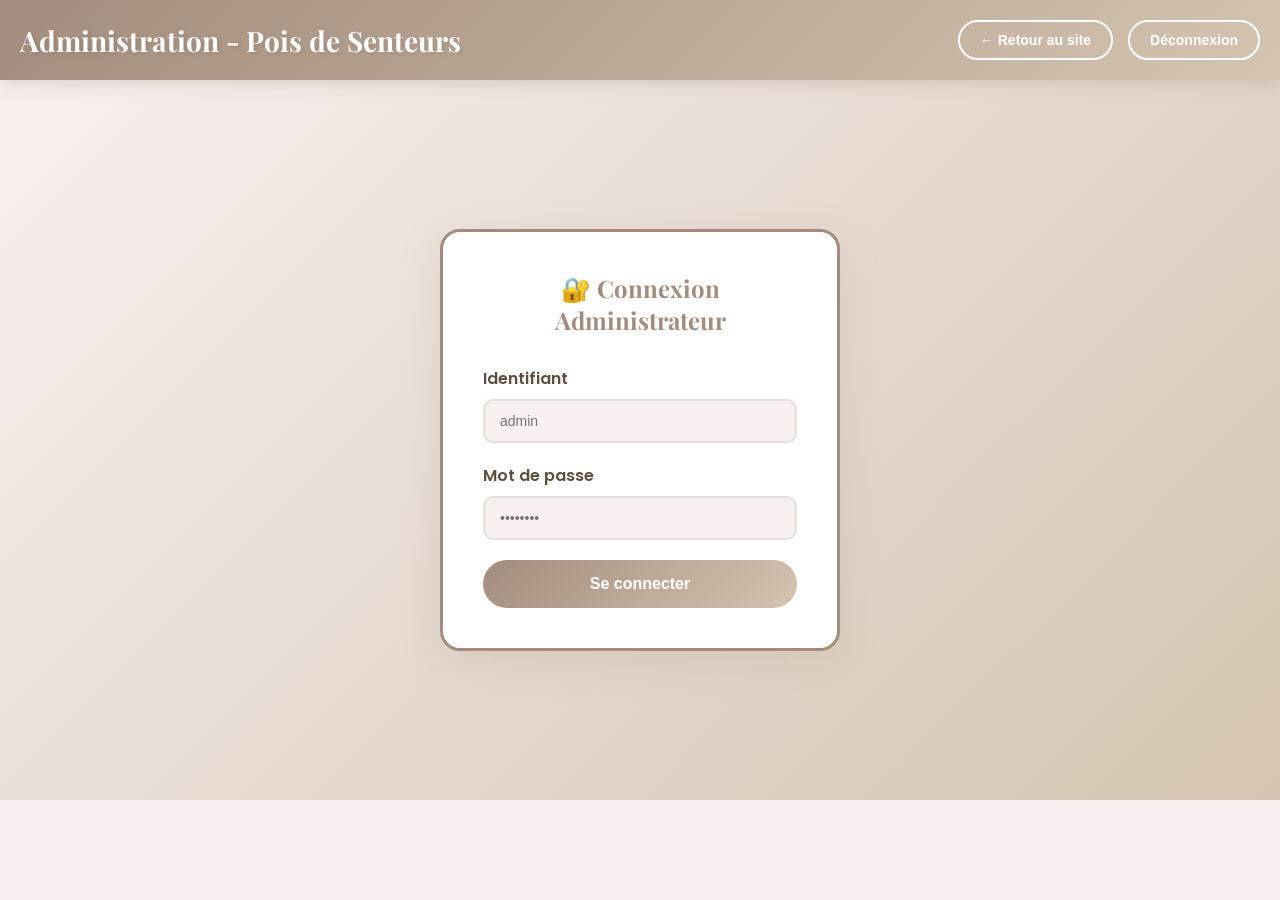
==== commit 6f7eedd3: "Add files via upload" ====
--- a/index.html
+++ b/index.html
@@ -3,222 +3,186 @@
 <head>
     <meta charset="UTF-8">
     <meta name="viewport" content="width=device-width, initial-scale=1.0">
-    <title>Pois De Senteurs By Julie</title>
-    <link rel="icon" href="Pois de Senteurs By Julie.jpg" type="image/jpeg">
-    <link href="https://fonts.googleapis.com/css2?family=Amatic+SC:wght@400;700&display=swap" rel="stylesheet">
-    <link rel="stylesheet" href="style.css">
+    <title>Administration - Pois de Senteurs</title>
+    <link rel="stylesheet" href="admin.css">
+    <link href="https://fonts.googleapis.com/css2?family=Playfair+Display:wght@400;700&family=Poppins:wght@300;400;600&display=swap" rel="stylesheet">
 </head>
 <body>
-    <!-- BANDEAU -->
-    <header>
-        <h1 class="site-title">Pois De Senteurs By Julie</h1>
-        <nav>
-            <button class="nav-btn" onclick="showPage('accueil')">Accueil</button>
-            <button class="nav-btn" onclick="showPage('connexion')">Connexion</button>
-        </nav>
+    <!-- BANDEAU SUPÉRIEUR -->
+    <header class="admin-header">
+        <div class="container">
+            <h1> Administration - Pois de Senteurs</h1>
+            <div class="header-actions">
+                <button onclick="window.location.href='../index.html'" class="btn-retour">
+                    ← Retour au site
+                </button>
+                <button onclick="deconnexion()" class="btn-deconnexion">
+                    Déconnexion
+                </button>
+            </div>
+        </div>
     </header>
 
-    <!-- BOUTON MENU CATÉGORIES (VISIBLE DANS LES PAGES PRODUITS) -->
-    <button id="menuToggle" class="menu-toggle" onclick="toggleMenu()">
-        <span class="menu-icon">☰</span> Catégories
-    </button>
+    <!-- CONNEXION ADMIN -->
+    <div id="login-section" class="login-container">
+        <div class="login-box">
+            <h2>🔐 Connexion Administrateur</h2>
+            <form onsubmit="login(event)">
+                <div class="form-group">
+                    <label>Identifiant</label>
+                    <input type="text" id="admin-username" placeholder="admin" required>
+                </div>
+                <div class="form-group">
+                    <label>Mot de passe</label>
+                    <input type="password" id="admin-password" placeholder="••••••••" required>
+                </div>
+                <button type="submit" class="btn-login">Se connecter</button>
+            </form>
+        </div>
+    </div>
 
-    <!-- VOLET COULISSANT CATÉGORIES -->
-    <div id="sideMenu" class="side-menu">
-        <div class="menu-header">
-            <h3>Catégories</h3>
-            <button class="close-btn" onclick="toggleMenu()">✕</button>
-        </div>
-        
-        <div class="menu-items">
-            <div class="menu-item" onclick="showCategoryPage('fondants')">
-                <span class="item-icon">🕯️</span>
-                <span class="item-name">Fondants parfumés</span>
+    <!-- ZONE ADMIN -->
+    <div id="admin-zone" class="admin-zone" style="display: none;">
+        <div class="container">
+            
+            <!-- STATISTIQUES -->
+            <div class="stats-grid">
+                <div class="stat-card">
+                    <h3>📦 Produits</h3>
+                    <p class="stat-number" id="total-products">0</p>
+                </div>
+                <div class="stat-card">
+                    <h3>💰 Chiffre d'affaires</h3>
+                    <p class="stat-number">0€</p>
+                </div>
+                <div class="stat-card">
+                    <h3>📊 Commandes</h3>
+                    <p class="stat-number">0</p>
+                </div>
+                <div class="stat-card">
+                    <h3>👥 Clients</h3>
+                    <p class="stat-number">0</p>
+                </div>
             </div>
-            <div class="menu-item" onclick="showCategoryPage('brules')">
-                <span class="item-icon">🔥</span>
-                <span class="item-name">Brûles parfum</span>
+
+            <!-- ONGLETS -->
+            <div class="tabs">
+                <button class="tab-btn active" onclick="showTab('products')">
+                    🛍️ Gestion des Produits
+                </button>
+                <button class="tab-btn" onclick="showTab('add')">
+                    ➕ Ajouter un Produit
+                </button>
             </div>
-            <div class="menu-item" onclick="showCategoryPage('coffrets')">
-                <span class="item-icon">🎁</span>
-                <span class="item-name">Coffret fondants parfumés</span>
+
+            <!-- ONGLET LISTE DES PRODUITS -->
+            <div id="tab-products" class="tab-content active">
+                <div class="section-header">
+                    <h2>Liste des Produits</h2>
+                    <input type="text" id="search-product" placeholder="🔍 Rechercher un produit..." onkeyup="searchProducts()">
+                </div>
+                
+                <div class="products-table-container">
+                    <table class="products-table">
+                        <thead>
+                            <tr>
+                                <th>Image</th>
+                                <th>Nom</th>
+                                <th>Catégorie</th>
+                                <th>Prix</th>
+                                <th>Stock</th>
+                                <th>Actions</th>
+                            </tr>
+                        </thead>
+                        <tbody id="products-list">
+                            <!-- Rempli dynamiquement -->
+                        </tbody>
+                    </table>
+                </div>
             </div>
-            <div class="menu-item" onclick="showCategoryPage('peignes')">
-                <span class="item-icon">🌼</span>
-                <span class="item-name">Peigne à chignon en fleurs séchées</span>
-            </div>
-            <div class="menu-item" onclick="showCategoryPage('bijoux')">
-                <span class="item-icon">💍</span>
-                <span class="item-name">Bijoux en fleurs séchées</span>
-            </div>
-            <div class="menu-item" onclick="showCategoryPage('couronnes')">
-                <span class="item-icon">🌸</span>
-                <span class="item-name">Couronnes en fleurs séchées</span>
+
+            <!-- ONGLET AJOUTER PRODUIT -->
+            <div id="tab-add" class="tab-content">
+                <div class="section-header">
+                    <h2 id="form-title">➕ Ajouter un Nouveau Produit</h2>
+                </div>
+
+                <form id="product-form" class="product-form" onsubmit="saveProduct(event)">
+                    <input type="hidden" id="edit-id">
+                    
+                    <div class="form-row">
+                        <div class="form-group">
+                            <label>Nom du produit *</label>
+                            <input type="text" id="product-name" placeholder="Ex: Bougie Lavande" required>
+                        </div>
+
+                        <div class="form-group">
+                            <label>Catégorie *</label>
+                            <select id="product-category" required>
+                                <option value="">Choisir...</option>
+                                <option value="fondant parfumé">Fondant</option>
+                                <option value="bijoux en fleurs séchées">Bijoux en fleurs séchées</option>
+                                <option value="peigne en fleurs séchées">Peigne en fleurs séchées</option>
+                                <option value="brûle parfum">Brûle parfum</option>
+                                <option value="couronne en fleurs séchées">Couronne en fleurs séchées</option>
+                            </select>
+                        </div>
+                    </div>
+
+                    <div class="form-row">
+                        <div class="form-group">
+                            <label>Prix (€) *</label>
+                            <input type="number" id="product-price" placeholder="19.99" step="0.01" required>
+                        </div>
+
+                        <div class="form-group">
+                            <label>Stock *</label>
+                            <input type="number" id="product-stock" placeholder="10" required>
+                        </div>
+                    </div>
+
+                    <div class="form-group">
+                        <label>Description</label>
+                        <textarea id="product-description" rows="4" placeholder="Décrivez le produit..."></textarea>
+                    </div>
+
+                    <div class="form-group">
+                        <label>URL de l'image</label>
+                        <input type="url" id="product-image" placeholder="https://exemple.com/image.jpg">
+                        <small>Ou glissez une image ci-dessous</small>
+                    </div>
+
+                    <div class="image-upload" id="image-upload">
+                        <p>📸 Glissez votre image ici ou cliquez pour sélectionner</p>
+                        <input type="file" id="file-input" accept="image/*" style="display: none;">
+                    </div>
+
+                    <div id="image-preview" style="display: none;">
+                        <img id="preview-img" src="" alt="Aperçu">
+                        <button type="button" onclick="removeImage()" class="btn-remove-img">✖ Supprimer</button>
+                    </div>
+
+                    <div class="form-actions">
+                        <button type="submit" class="btn-save">💾 Enregistrer</button>
+                        <button type="button" onclick="cancelEdit()" class="btn-cancel">✖ Annuler</button>
+                    </div>
+                </form>
             </div>
         </div>
     </div>
 
-    <!-- OVERLAY (FOND SOMBRE QUAND MENU OUVERT) -->
-    <div id="overlay" class="overlay" onclick="toggleMenu()"></div>
-
-    <!-- PAGE ACCUEIL -->
-    <div id="accueil" class="page active">
-        <div class="content-center">
-            <img src="Pois de Senteurs By Julie.jpg" alt="Logo" class="logo-main">
-            <p class="slogan">Un univers délicat où la beauté des fleurs éternelles rencontre la douceur des senteurs artisanales</p>
-            <button class="btn-enter" onclick="showPage('boutique')">Entre dans L'univers</button>
-        </div>
-    </div>
-
-    <!-- PAGE BOUTIQUE -->
-    <div id="boutique" class="page">
-        <h2>Nos Catégories</h2>
-        <div class="categories">
-            <div class="category" onclick="showCategoryPage('fondants')">
-                <span class="cat-icon">🕯️</span>
-                <span class="cat-name">Fondants parfumés</span>
-            </div>
-            <div class="category" onclick="showCategoryPage('brules')">
-                <span class="cat-icon">🔥</span>
-                <span class="cat-name">Brûles parfum</span>
-            </div>
-            <div class="category" onclick="showCategoryPage('coffrets')">
-                <span class="cat-icon">🎁</span>
-                <span class="cat-name">Coffret fondants parfumés</span>
-            </div>
-            <div class="category" onclick="showCategoryPage('peignes')">
-                <span class="cat-icon">🌼</span>
-                <span class="cat-name">Peigne à chignon en fleurs séchées</span>
-            </div>
-            <div class="category" onclick="showCategoryPage('bijoux')">
-                <span class="cat-icon">💍</span>
-                <span class="cat-name">Bijoux en fleurs séchées</span>
-            </div>
-            <div class="category" onclick="showCategoryPage('couronnes')">
-                <span class="cat-icon">🌸</span>
-                <span class="cat-name">Couronnes en fleurs séchées</span>
+    <!-- MODAL CONFIRMATION SUPPRESSION -->
+    <div id="delete-modal" class="modal">
+        <div class="modal-content">
+            <h3>⚠️ Confirmer la suppression</h3>
+            <p>Voulez-vous vraiment supprimer ce produit ?</p>
+            <div class="modal-actions">
+                <button onclick="confirmDelete()" class="btn-confirm">Oui, supprimer</button>
+                <button onclick="closeDeleteModal()" class="btn-cancel">Annuler</button>
             </div>
         </div>
     </div>
 
-    <!-- PAGE FONDANTS -->
-    <div id="fondants" class="page">
-        <h2>Fondants Parfumés</h2>
-        
-        <div class="search-bar">
-            <input type="text" id="searchInput" placeholder="🔍 Rechercher un parfum..." oninput="filterProducts()">
-        </div>
-
-        <div class="products-grid" id="productsGrid"></div>
-    </div>
-
-    <!-- PAGE BRÛLES PARFUM -->
-    <div id="brules" class="page">
-        <h2>Brûles Parfum</h2>
-        <p style="text-align: center; color: #A38C7D; font-size: 24px; margin-top: 50px;">Produits à venir...</p>
-    </div>
-
-    <!-- PAGE COFFRETS -->
-    <div id="coffrets" class="page">
-        <h2>Coffrets Fondants Parfumés</h2>
-        <p style="text-align: center; color: #A38C7D; font-size: 24px; margin-top: 50px;">Produits à venir...</p>
-    </div>
-
-    <!-- PAGE COURONNES -->
-    <div id="couronnes" class="page">
-        <h2>Couronnes de Fleurs Séchées</h2>
-
-        <div class="custom-products">
-            <div class="custom-card">
-                <div class="custom-image">🌸</div>
-                <h3>Couronne Ø 20 cm</h3>
-                <p class="price">25,00 €</p>
-                <div class="custom-options">
-                    <label>Personnalisation :</label>
-                    <textarea placeholder="Décrivez vos préférences (couleurs, style, fleurs...)"></textarea>
-                </div>
-                <button class="btn-add-cart" onclick="addToCart('Couronne 20cm')">Commander</button>
-            </div>
-
-            <div class="custom-card">
-                <div class="custom-image">🌺</div>
-                <h3>Couronne Ø 30 cm</h3>
-                <p class="price">30,00 €</p>
-                <div class="custom-options">
-                    <label>Personnalisation :</label>
-                    <textarea placeholder="Décrivez vos préférences (couleurs, style, fleurs...)"></textarea>
-                </div>
-                <button class="btn-add-cart" onclick="addToCart('Couronne 30cm')">Commander</button>
-            </div>
-
-            <div class="custom-card">
-                <div class="custom-image">💐</div>
-                <h3>Couronne Ø 40 cm</h3>
-                <p class="price">35,00 €</p>
-                <div class="custom-options">
-                    <label>Personnalisation :</label>
-                    <textarea placeholder="Décrivez vos préférences (couleurs, style, fleurs...)"></textarea>
-                </div>
-                <button class="btn-add-cart" onclick="addToCart('Couronne 40cm')">Commander</button>
-            </div>
-        </div>
-    </div>
-
-    <!-- PAGE BIJOUX -->
-    <div id="bijoux" class="page">
-        <h2>Bijoux en Fleurs Séchées</h2>
-
-        <div class="custom-products">
-            <div class="custom-card">
-                <div class="custom-image">💍</div>
-                <h3>Bracelet de Fleurs Séchées</h3>
-                <p class="price">15,00 €</p>
-                <div class="custom-options">
-                    <label>Personnalisation :</label>
-                    <textarea placeholder="Couleurs, style, taille du poignet..."></textarea>
-                </div>
-                <button class="btn-add-cart" onclick="addToCart('Bracelet')">Commander</button>
-            </div>
-
-            <div class="custom-card">
-                <div class="custom-image">👂</div>
-                <h3>Boucles d'Oreilles</h3>
-                <p class="price">23,00 €</p>
-                <div class="custom-options">
-                    <label>Personnalisation :</label>
-                    <textarea placeholder="Couleurs, style, type de fixation..."></textarea>
-                </div>
-                <button class="btn-add-cart" onclick="addToCart('Boucles d\'oreilles')">Commander</button>
-            </div>
-        </div>
-    </div>
-
-    <!-- PAGE PEIGNES -->
-    <div id="peignes" class="page">
-        <h2>Peignes à Chignon en Fleurs Séchées</h2>
-
-        <div class="custom-products">
-            <div class="custom-card">
-                <div class="custom-image">🌼</div>
-                <h3>Peigne à Chignon Ø 10 cm</h3>
-                <p class="price">Prix sur demande</p>
-                <div class="custom-options">
-                    <label>Personnalisation :</label>
-                    <textarea placeholder="Couleurs, style, événement (mariage, soirée...)"></textarea>
-                </div>
-                <button class="btn-add-cart" onclick="addToCart('Peigne à chignon')">Demander un devis</button>
-            </div>
-        </div>
-    </div>
-
-    <!-- PAGE CONNEXION -->
-    <div id="connexion" class="page">
-        <div class="content-center">
-            <h2>Connexion</h2>
-            <p style="color: #A38C7D; font-size: 24px;">Espace de connexion à venir...</p>
-        </div>
-    </div>
-
-    <script src="script.js"></script>
+    <script src="admin.js"></script>
 </body>
 </html>
--- a/admin.css
+++ b/admin.css
@@ -0,0 +1,662 @@
+/* ===== VARIABLES COULEURS POIS DE SENTEURS ===== */
+:root {
+    --beige-moka: #A38C7D;
+    --blanc-casse: #F8F0F0;
+    --beige-clair: #D4C4B0;
+    --texte-fonce: #5D4E3C;
+    --blanc: #FFFFFF;
+    --gris-clair: #E8E0D8;
+    --vert: #8B9A7A;
+    --rouge: #C17B6B;
+    --or: #D4AF37;
+}
+
+/* ===== RESET ===== */
+* {
+    margin: 0;
+    padding: 0;
+    box-sizing: border-box;
+}
+
+body {
+    font-family: 'Poppins', sans-serif;
+    background: var(--blanc-casse);
+    min-height: 100vh;
+    color: var(--texte-fonce);
+}
+
+.container {
+    max-width: 1400px;
+    margin: 0 auto;
+    padding: 0 20px;
+}
+
+/* ===== HEADER ADMIN ===== */
+.admin-header {
+    background: linear-gradient(135deg, var(--beige-moka) 0%, var(--beige-clair) 100%);
+    color: white;
+    padding: 20px 0;
+    box-shadow: 0 4px 15px rgba(163, 140, 125, 0.3);
+    position: sticky;
+    top: 0;
+    z-index: 100;
+}
+
+.admin-header .container {
+    display: flex;
+    justify-content: space-between;
+    align-items: center;
+}
+
+.admin-header h1 {
+    font-family: 'Playfair Display', serif;
+    font-size: 28px;
+    text-shadow: 2px 2px 4px rgba(0,0,0,0.1);
+}
+
+.header-actions {
+    display: flex;
+    gap: 15px;
+}
+
+.btn-retour, .btn-deconnexion {
+    padding: 10px 20px;
+    border: 2px solid white;
+    background: transparent;
+    color: white;
+    border-radius: 25px;
+    cursor: pointer;
+    font-weight: 600;
+    transition: all 0.3s;
+    font-size: 14px;
+}
+
+.btn-retour:hover {
+    background: white;
+    color: var(--beige-moka);
+}
+
+.btn-deconnexion:hover {
+    background: var(--rouge);
+    border-color: var(--rouge);
+}
+
+/* ===== CONNEXION ADMIN ===== */
+.login-container {
+    display: flex;
+    justify-content: center;
+    align-items: center;
+    min-height: 80vh;
+    padding: 20px;
+    background: linear-gradient(135deg, var(--blanc-casse) 0%, var(--beige-clair) 100%);
+}
+
+.login-box {
+    background: white;
+    padding: 40px;
+    border-radius: 20px;
+    box-shadow: 0 10px 40px rgba(163, 140, 125, 0.2);
+    width: 100%;
+    max-width: 400px;
+    border: 3px solid var(--beige-moka);
+}
+
+.login-box h2 {
+    font-family: 'Playfair Display', serif;
+    color: var(--beige-moka);
+    margin-bottom: 30px;
+    text-align: center;
+    font-size: 24px;
+}
+
+.form-group {
+    margin-bottom: 20px;
+}
+
+.form-group label {
+    display: block;
+    margin-bottom: 8px;
+    font-weight: 600;
+    color: var(--texte-fonce);
+}
+
+.form-group input,
+.form-group select,
+.form-group textarea {
+    width: 100%;
+    padding: 12px 15px;
+    border: 2px solid var(--gris-clair);
+    border-radius: 10px;
+    font-size: 14px;
+    transition: border 0.3s;
+    background: var(--blanc-casse);
+}
+
+.form-group input:focus,
+.form-group select:focus,
+.form-group textarea:focus {
+    outline: none;
+    border-color: var(--beige-moka);
+    background: white;
+}
+
+.btn-login {
+    width: 100%;
+    padding: 15px;
+    background: linear-gradient(135deg, var(--beige-moka), var(--beige-clair));
+    color: white;
+    border: none;
+    border-radius: 25px;
+    font-size: 16px;
+    font-weight: 600;
+    cursor: pointer;
+    transition: transform 0.3s, box-shadow 0.3s;
+}
+
+.btn-login:hover {
+    transform: translateY(-2px);
+    box-shadow: 0 5px 15px rgba(163, 140, 125, 0.4);
+}
+
+.login-hint {
+    text-align: center;
+    margin-top: 15px;
+    color: var(--texte-fonce);
+    font-size: 13px;
+    opacity: 0.7;
+}
+
+/* ===== ZONE ADMIN ===== */
+.admin-zone {
+    padding: 30px 0;
+}
+
+/* ===== STATISTIQUES ===== */
+.stats-grid {
+    display: grid;
+    grid-template-columns: repeat(auto-fit, minmax(250px, 1fr));
+    gap: 20px;
+    margin-bottom: 40px;
+}
+
+.stat-card {
+    background: white;
+    padding: 30px;
+    border-radius: 15px;
+    box-shadow: 0 5px 20px rgba(163, 140, 125, 0.15);
+    text-align: center;
+    border-top: 4px solid var(--beige-moka);
+    transition: transform 0.3s;
+}
+
+.stat-card:hover {
+    transform: translateY(-5px);
+    box-shadow: 0 8px 25px rgba(163, 140, 125, 0.25);
+}
+
+.stat-card h3 {
+    color: var(--texte-fonce);
+    margin-bottom: 15px;
+    font-size: 16px;
+    font-weight: 600;
+}
+
+.stat-number {
+    font-size: 36px;
+    font-weight: 700;
+    color: var(--beige-moka);
+    font-family: 'Playfair Display', serif;
+}
+
+/* ===== ONGLETS ===== */
+.tabs {
+    display: flex;
+    gap: 10px;
+    margin-bottom: 30px;
+    flex-wrap: wrap;
+}
+
+.tab-btn {
+    padding: 15px 30px;
+    background: white;
+    border: 2px solid var(--beige-clair);
+    border-radius: 10px;
+    cursor: pointer;
+    font-weight: 600;
+    color: var(--texte-fonce);
+    transition: all 0.3s;
+}
+
+.tab-btn:hover {
+    background: var(--beige-clair);
+    color: white;
+}
+
+.tab-btn.active {
+    background: linear-gradient(135deg, var(--beige-moka), var(--beige-clair));
+    color: white;
+    border-color: var(--beige-moka);
+}
+
+/* ===== CONTENU ONGLETS ===== */
+.tab-content {
+    display: none;
+    background: white;
+    padding: 30px;
+    border-radius: 15px;
+    box-shadow: 0 5px 20px rgba(163, 140, 125, 0.15);
+}
+
+.tab-content.active {
+    display: block;
+    animation: fadeIn 0.5s;
+}
+
+@keyframes fadeIn {
+    from { opacity: 0; transform: translateY(10px); }
+    to { opacity: 1; transform: translateY(0); }
+}
+
+.section-header {
+    display: flex;
+    justify-content: space-between;
+    align-items: center;
+    margin-bottom: 30px;
+    flex-wrap: wrap;
+    gap: 15px;
+}
+
+.section-header h2 {
+    font-family: 'Playfair Display', serif;
+    color: var(--beige-moka);
+    font-size: 26px;
+}
+
+#search-product {
+    padding: 10px 15px;
+    border: 2px solid var(--gris-clair);
+    border-radius: 25px;
+    width: 300px;
+    background: var(--blanc-casse);
+}
+
+#search-product:focus {
+    outline: none;
+    border-color: var(--beige-moka);
+}
+
+/* ===== TABLEAU PRODUITS ===== */
+.products-table-container {
+    overflow-x: auto;
+}
+
+.products-table {
+    width: 100%;
+    border-collapse: collapse;
+    background: white;
+}
+
+.products-table thead {
+    background: linear-gradient(135deg, var(--beige-moka), var(--beige-clair));
+    color: white;
+}
+
+.products-table th {
+    padding: 15px;
+    text-align: left;
+    font-weight: 600;
+    font-size: 14px;
+    text-transform: uppercase;
+    letter-spacing: 0.5px;
+}
+
+.products-table td {
+    padding: 15px;
+    border-bottom: 1px solid var(--gris-clair);
+}
+
+.products-table tbody tr {
+    transition: background 0.3s;
+}
+
+.products-table tbody tr:hover {
+    background: var(--blanc-casse);
+}
+
+.product-img {
+    width: 60px;
+    height: 60px;
+    object-fit: cover;
+    border-radius: 10px;
+    border: 2px solid var(--beige-clair);
+}
+
+.badge-stock {
+    padding: 5px 15px;
+    border-radius: 15px;
+    font-size: 12px;
+    font-weight: 600;
+}
+
+.badge-stock.en-stock {
+    background: #e8f5e9;
+    color: var(--vert);
+}
+
+.badge-stock.rupture {
+    background: #fce4ec;
+    color: var(--rouge);
+}
+
+.action-btns {
+    display: flex;
+    gap: 10px;
+    flex-wrap: wrap;
+}
+
+.btn-edit, .btn-delete {
+    padding: 8px 15px;
+    border: none;
+    border-radius: 8px;
+    cursor: pointer;
+    font-weight: 600;
+    transition: all 0.3s;
+    font-size: 13px;
+}
+
+.btn-edit {
+    background: var(--vert);
+    color: white;
+}
+
+.btn-edit:hover {
+    background: #6d7a5e;
+    transform: translateY(-2px);
+}
+
+.btn-delete {
+    background: var(--rouge);
+    color: white;
+}
+
+.btn-delete:hover {
+    background: #a86656;
+    transform: translateY(-2px);
+}
+
+/* ===== FORMULAIRE PRODUIT ===== */
+.product-form {
+    max-width: 800px;
+    margin: 0 auto;
+}
+
+.form-row {
+    display: grid;
+    grid-template-columns: 1fr 1fr;
+    gap: 20px;
+    margin-bottom: 20px;
+}
+
+.form-group small {
+    color: var(--texte-fonce);
+    font-size: 12px;
+    opacity: 0.7;
+    display: block;
+    margin-top: 5px;
+}
+
+/* ===== UPLOAD IMAGE ===== */
+.image-upload {
+    border: 3px dashed var(--beige-clair);
+    border-radius: 15px;
+    padding: 40px;
+    text-align: center;
+    cursor: pointer;
+    transition: all 0.3s;
+    margin-bottom: 20px;
+    background: var(--blanc-casse);
+}
+
+.image-upload:hover {
+    border-color: var(--beige-moka);
+    background: white;
+}
+
+.image-upload p {
+    color: var(--texte-fonce);
+    font-weight: 600;
+}
+
+#image-preview {
+    text-align: center;
+    margin-bottom: 20px;
+    padding: 20px;
+    background: var(--blanc-casse);
+    border-radius: 15px;
+}
+
+#preview-img {
+    max-width: 300px;
+    border-radius: 15px;
+    margin-bottom: 15px;
+    border: 3px solid var(--beige-moka);
+    box-shadow: 0 5px 15px rgba(163, 140, 125, 0.2);
+}
+
+.btn-remove-img {
+    padding: 8px 20px;
+    background: var(--rouge);
+    color: white;
+    border: none;
+    border-radius: 8px;
+    cursor: pointer;
+    font-weight: 600;
+    transition: all 0.3s;
+}
+
+.btn-remove-img:hover {
+    background: #a86656;
+}
+
+/* ===== ACTIONS FORMULAIRE ===== */
+.form-actions {
+    display: flex;
+    gap: 15px;
+    justify-content: center;
+    margin-top: 30px;
+}
+
+.btn-save, .btn-cancel {
+    padding: 15px 40px;
+    border: none;
+    border-radius: 25px;
+    font-weight: 600;
+    cursor: pointer;
+    transition: all 0.3s;
+    font-size: 15px;
+}
+
+.btn-save {
+    background: linear-gradient(135deg, var(--beige-moka), var(--beige-clair));
+    color: white;
+}
+
+.btn-save:hover {
+    transform: translateY(-2px);
+    box-shadow: 0 5px 15px rgba(163, 140, 125, 0.4);
+}
+
+.btn-cancel {
+    background: var(--gris-clair);
+    color: var(--texte-fonce);
+}
+
+.btn-cancel:hover {
+    background: #d4c4b0;
+}
+
+/* ===== MODAL ===== */
+.modal {
+    display: none;
+    position: fixed;
+    top: 0;
+    left: 0;
+    width: 100%;
+    height: 100%;
+    background: rgba(93, 78, 60, 0.7);
+    z-index: 1000;
+    justify-content: center;
+    align-items: center;
+}
+
+.modal.show {
+    display: flex;
+}
+
+.modal-content {
+    background: white;
+    padding: 40px;
+    border-radius: 20px;
+    text-align: center;
+    max-width: 400px;
+    border: 3px solid var(--beige-moka);
+    box-shadow: 0 10px 40px rgba(0,0,0,0.3);
+}
+
+.modal-content h3 {
+    color: var(--rouge);
+    margin-bottom: 20px;
+    font-family: 'Playfair Display', serif;
+    font-size: 22px;
+}
+
+.modal-content p {
+    color: var(--texte-fonce);
+    margin-bottom: 10px;
+}
+
+.modal-actions {
+    display: flex;
+    gap: 15px;
+    justify-content: center;
+    margin-top: 30px;
+}
+
+.btn-confirm {
+    padding: 12px 30px;
+    background: var(--rouge);
+    color: white;
+    border: none;
+    border-radius: 25px;
+    cursor: pointer;
+    font-weight: 600;
+    transition: all 0.3s;
+}
+
+.btn-confirm:hover {
+    background: #a86656;
+    transform: translateY(-2px);
+}
+
+/* ===== MESSAGES D'ALERTE ===== */
+.alert {
+    padding: 15px 20px;
+    border-radius: 10px;
+    margin-bottom: 20px;
+    font-weight: 600;
+    text-align: center;
+}
+
+.alert-success {
+    background: #e8f5e9;
+    color: var(--vert);
+    border-left: 4px solid var(--vert);
+}
+
+.alert-error {
+    background: #fce4ec;
+    color: var(--rouge);
+    border-left: 4px solid var(--rouge);
+}
+
+/* ===== RESPONSIVE ===== */
+@media (max-width: 768px) {
+    .form-row {
+        grid-template-columns: 1fr;
+    }
+    
+    .stats-grid {
+        grid-template-columns: 1fr;
+    }
+    
+    .header-actions {
+        flex-direction: column;
+        gap: 10px;
+        width: 100%;
+    }
+    
+    .btn-retour, .btn-deconnexion {
+        width: 100%;
+    }
+    
+    .admin-header .container {
+        flex-direction: column;
+        text-align: center;
+        gap: 15px;
+    }
+    
+    .admin-header h1 {
+        font-size: 22px;
+    }
+    
+    #search-product {
+        width: 100%;
+    }
+    
+    .section-header {
+        flex-direction: column;
+    }
+    
+    .action-btns {
+        flex-direction: column;
+    }
+    
+    .btn-edit, .btn-delete {
+        width: 100%;
+    }
+}
+
+/* ===== ANIMATIONS ===== */
+@keyframes slideIn {
+    from {
+        opacity: 0;
+        transform: translateX(-20px);
+    }
+    to {
+        opacity: 1;
+        transform: translateX(0);
+    }
+}
+
+.products-table tbody tr {
+    animation: slideIn 0.3s ease-out;
+}
+
+/* ===== SCROLLBAR PERSONNALISÉE ===== */
+::-webkit-scrollbar {
+    width: 10px;
+    height: 10px;
+}
+
+::-webkit-scrollbar-track {
+    background: var(--blanc-casse);
+}
+
+::-webkit-scrollbar-thumb {
+    background: var(--beige-moka);
+    border-radius: 5px;
+}
+
+::-webkit-scrollbar-thumb:hover {
+    background: var(--beige-clair);
+}
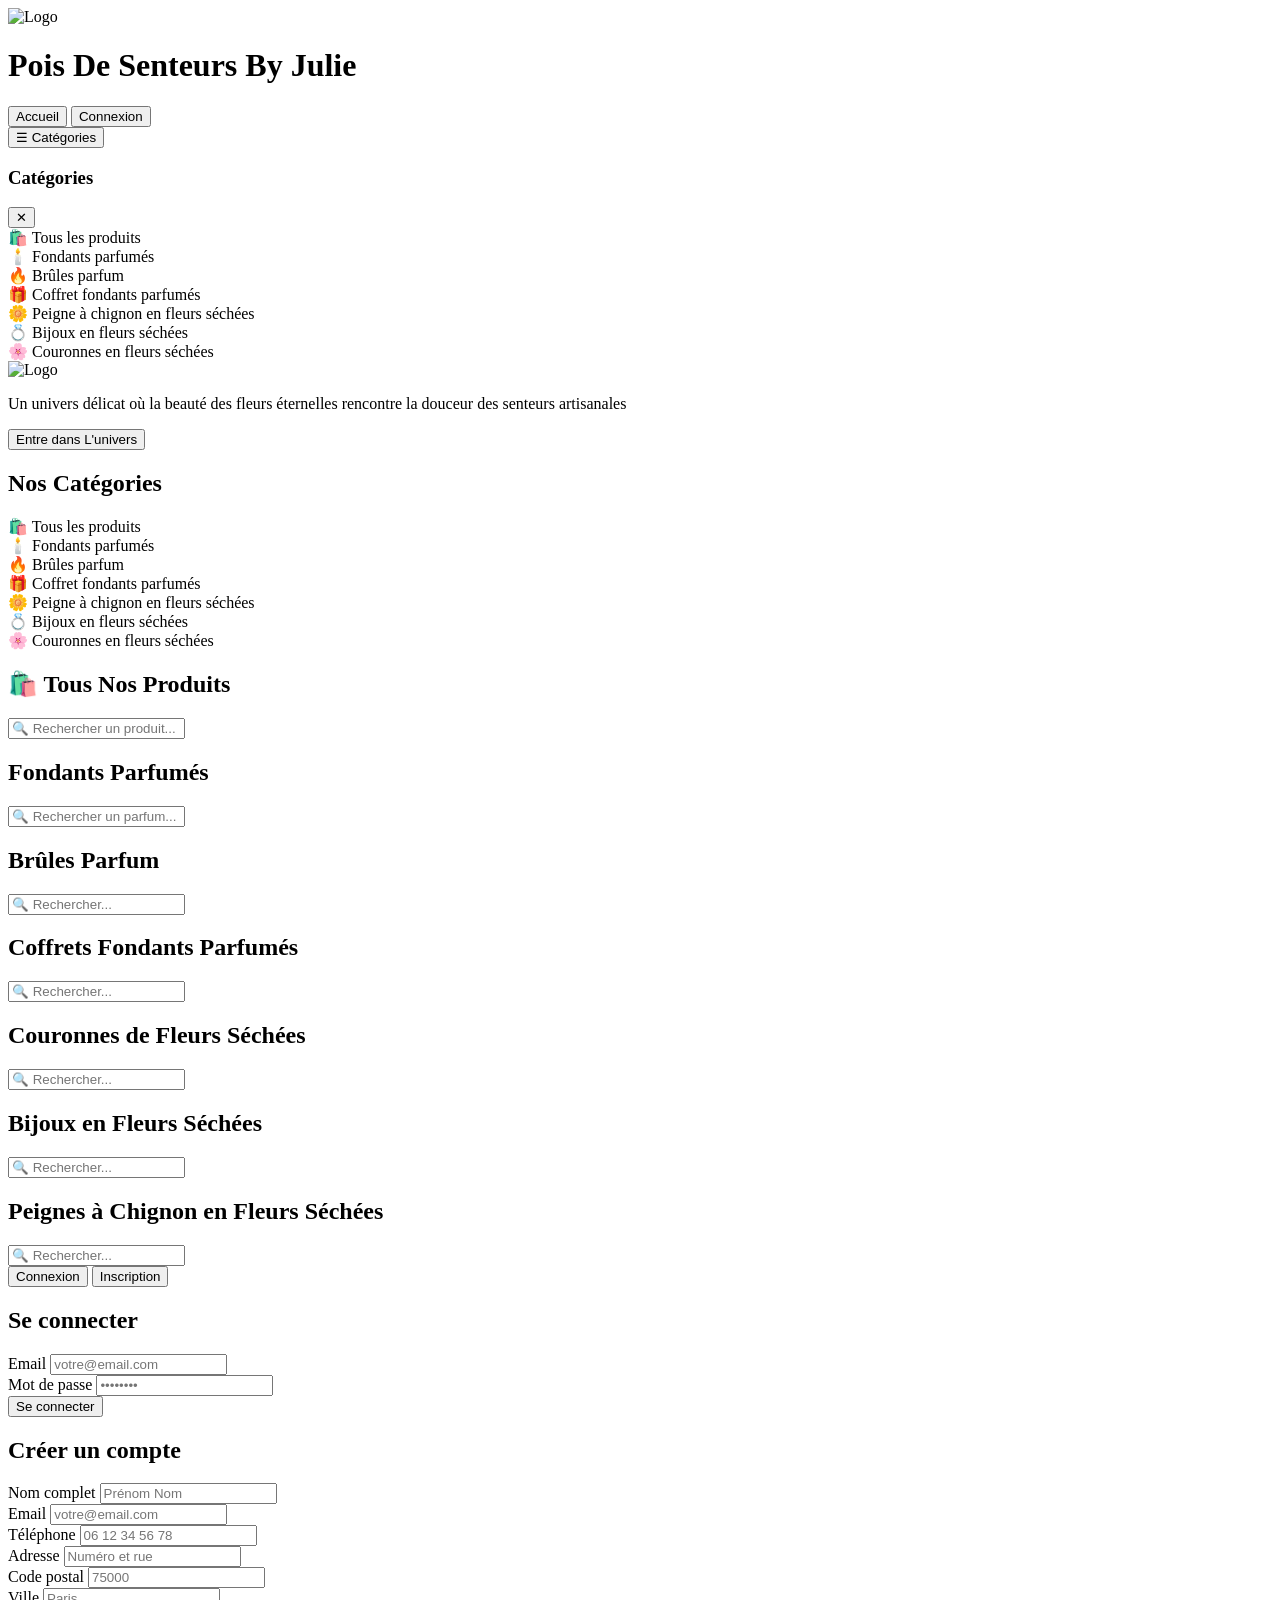
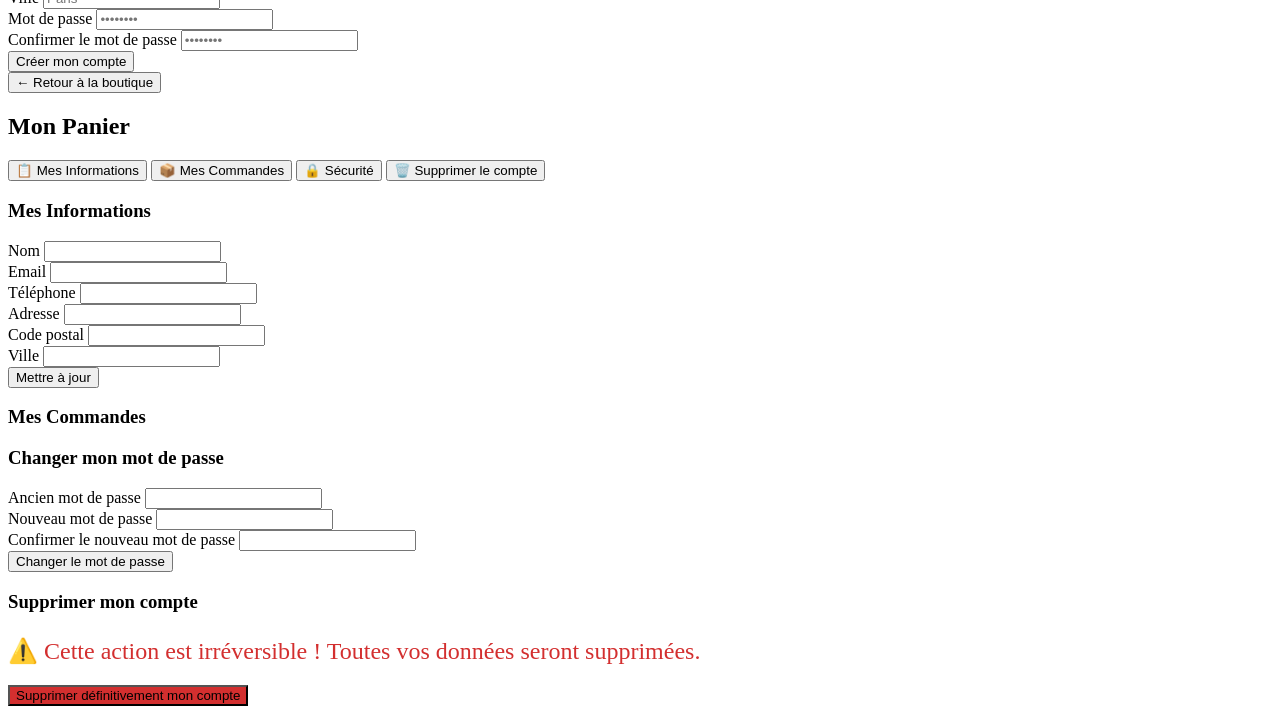
==== commit 3e224ebe: "Refactor index.html structure and navigation" ====
--- a/index.html
+++ b/index.html
@@ -3,186 +3,354 @@
 <head>
     <meta charset="UTF-8">
     <meta name="viewport" content="width=device-width, initial-scale=1.0">
-    <title>Administration - Pois de Senteurs</title>
-    <link rel="stylesheet" href="admin.css">
-    <link href="https://fonts.googleapis.com/css2?family=Playfair+Display:wght@400;700&family=Poppins:wght@300;400;600&display=swap" rel="stylesheet">
+    <title>Pois De Senteurs By Julie</title>
+    <link rel="icon" href="Pois de Senteurs By Julie.jpg" type="image/jpeg">
+    <link href="https://fonts.googleapis.com/css2?family=Amatic+SC:wght@400;700&display=swap" rel="stylesheet">
+    <link rel="stylesheet" href="style.css">
 </head>
 <body>
-    <!-- BANDEAU SUPÉRIEUR -->
-    <header class="admin-header">
-        <div class="container">
-            <h1> Administration - Pois de Senteurs</h1>
-            <div class="header-actions">
-                <button onclick="window.location.href='../index.html'" class="btn-retour">
-                    ← Retour au site
-                </button>
-                <button onclick="deconnexion()" class="btn-deconnexion">
-                    Déconnexion
-                </button>
-            </div>
-        </div>
-    </header>
-
-    <!-- CONNEXION ADMIN -->
-    <div id="login-section" class="login-container">
-        <div class="login-box">
-            <h2>🔐 Connexion Administrateur</h2>
-            <form onsubmit="login(event)">
-                <div class="form-group">
-                    <label>Identifiant</label>
-                    <input type="text" id="admin-username" placeholder="admin" required>
-                </div>
-                <div class="form-group">
-                    <label>Mot de passe</label>
-                    <input type="password" id="admin-password" placeholder="••••••••" required>
-                </div>
-                <button type="submit" class="btn-login">Se connecter</button>
-            </form>
-        </div>
-    </div>
-
-    <!-- ZONE ADMIN -->
-    <div id="admin-zone" class="admin-zone" style="display: none;">
-        <div class="container">
-            
-            <!-- STATISTIQUES -->
-            <div class="stats-grid">
-                <div class="stat-card">
-                    <h3>📦 Produits</h3>
-                    <p class="stat-number" id="total-products">0</p>
-                </div>
-                <div class="stat-card">
-                    <h3>💰 Chiffre d'affaires</h3>
-                    <p class="stat-number">0€</p>
-                </div>
-                <div class="stat-card">
-                    <h3>📊 Commandes</h3>
-                    <p class="stat-number">0</p>
-                </div>
-                <div class="stat-card">
-                    <h3>👥 Clients</h3>
-                    <p class="stat-number">0</p>
-                </div>
-            </div>
-
-            <!-- ONGLETS -->
-            <div class="tabs">
-                <button class="tab-btn active" onclick="showTab('products')">
-                    🛍️ Gestion des Produits
-                </button>
-                <button class="tab-btn" onclick="showTab('add')">
-                    ➕ Ajouter un Produit
-                </button>
-            </div>
-
-            <!-- ONGLET LISTE DES PRODUITS -->
-            <div id="tab-products" class="tab-content active">
-                <div class="section-header">
-                    <h2>Liste des Produits</h2>
-                    <input type="text" id="search-product" placeholder="🔍 Rechercher un produit..." onkeyup="searchProducts()">
-                </div>
-                
-                <div class="products-table-container">
-                    <table class="products-table">
-                        <thead>
-                            <tr>
-                                <th>Image</th>
-                                <th>Nom</th>
-                                <th>Catégorie</th>
-                                <th>Prix</th>
-                                <th>Stock</th>
-                                <th>Actions</th>
-                            </tr>
-                        </thead>
-                        <tbody id="products-list">
-                            <!-- Rempli dynamiquement -->
-                        </tbody>
-                    </table>
-                </div>
-            </div>
-
-            <!-- ONGLET AJOUTER PRODUIT -->
-            <div id="tab-add" class="tab-content">
-                <div class="section-header">
-                    <h2 id="form-title">➕ Ajouter un Nouveau Produit</h2>
-                </div>
-
-                <form id="product-form" class="product-form" onsubmit="saveProduct(event)">
-                    <input type="hidden" id="edit-id">
-                    
-                    <div class="form-row">
-                        <div class="form-group">
-                            <label>Nom du produit *</label>
-                            <input type="text" id="product-name" placeholder="Ex: Bougie Lavande" required>
-                        </div>
-
-                        <div class="form-group">
-                            <label>Catégorie *</label>
-                            <select id="product-category" required>
-                                <option value="">Choisir...</option>
-                                <option value="fondant parfumé">Fondant</option>
-                                <option value="bijoux en fleurs séchées">Bijoux en fleurs séchées</option>
-                                <option value="peigne en fleurs séchées">Peigne en fleurs séchées</option>
-                                <option value="brûle parfum">Brûle parfum</option>
-                                <option value="couronne en fleurs séchées">Couronne en fleurs séchées</option>
-                            </select>
-                        </div>
-                    </div>
-
-                    <div class="form-row">
-                        <div class="form-group">
-                            <label>Prix (€) *</label>
-                            <input type="number" id="product-price" placeholder="19.99" step="0.01" required>
-                        </div>
-
-                        <div class="form-group">
-                            <label>Stock *</label>
-                            <input type="number" id="product-stock" placeholder="10" required>
-                        </div>
-                    </div>
-
-                    <div class="form-group">
-                        <label>Description</label>
-                        <textarea id="product-description" rows="4" placeholder="Décrivez le produit..."></textarea>
-                    </div>
-
-                    <div class="form-group">
-                        <label>URL de l'image</label>
-                        <input type="url" id="product-image" placeholder="https://exemple.com/image.jpg">
-                        <small>Ou glissez une image ci-dessous</small>
-                    </div>
-
-                    <div class="image-upload" id="image-upload">
-                        <p>📸 Glissez votre image ici ou cliquez pour sélectionner</p>
-                        <input type="file" id="file-input" accept="image/*" style="display: none;">
-                    </div>
-
-                    <div id="image-preview" style="display: none;">
-                        <img id="preview-img" src="" alt="Aperçu">
-                        <button type="button" onclick="removeImage()" class="btn-remove-img">✖ Supprimer</button>
-                    </div>
-
-                    <div class="form-actions">
-                        <button type="submit" class="btn-save">💾 Enregistrer</button>
-                        <button type="button" onclick="cancelEdit()" class="btn-cancel">✖ Annuler</button>
-                    </div>
-                </form>
-            </div>
-        </div>
-    </div>
-
-    <!-- MODAL CONFIRMATION SUPPRESSION -->
-    <div id="delete-modal" class="modal">
-        <div class="modal-content">
-            <h3>⚠️ Confirmer la suppression</h3>
-            <p>Voulez-vous vraiment supprimer ce produit ?</p>
-            <div class="modal-actions">
-                <button onclick="confirmDelete()" class="btn-confirm">Oui, supprimer</button>
-                <button onclick="closeDeleteModal()" class="btn-cancel">Annuler</button>
-            </div>
-        </div>
-    </div>
-
-    <script src="admin.js"></script>
+    <!-- BANDEAU -->
+<header>
+    <div class="header-left">
+        <img src="Pois de Senteurs By Julie.jpg" alt="Logo" class="logo-header" style="height: 40px; width: 40px;">
+        <h1 class="site-title">Pois De Senteurs By Julie</h1>
+    </div>
+    <nav>
+        <button class="nav-btn" onclick="showPage('accueil')">Accueil</button>
+        <button class="nav-btn" id="connexionBtn" onclick="showPage('connexion')">Connexion</button>
+        <button class="nav-btn" id="profilBtn" onclick="showPage('profil')" style="display: none;">👤 Profil</button>
+        <button class="nav-btn" id="panierBtn" onclick="showPage('panier')" style="display: none;">🛒 Panier (<span id="cartCount">0</span>)</button>
+    </nav>
+</header>
+
+    <!-- BOUTON MENU CATÉGORIES (VISIBLE DANS LES PAGES PRODUITS) -->
+    <button id="menuToggle" class="menu-toggle" onclick="toggleMenu()">
+        <span class="menu-icon">☰</span> Catégories
+    </button>
+
+    <!-- VOLET COULISSANT CATÉGORIES -->
+    <div id="sideMenu" class="side-menu">
+        <div class="menu-header">
+            <h3>Catégories</h3>
+            <button class="close-btn" onclick="toggleMenu()">✕</button>
+        </div>
+
+        <div class="menu-items">
+            <div class="menu-item" onclick="showCategoryPage('all')">
+                <span class="item-icon">🛍️</span>
+                <span class="item-name">Tous les produits</span>
+            </div>
+            <div class="menu-item" onclick="showCategoryPage('fondants')">
+                <span class="item-icon">🕯️</span>
+                <span class="item-name">Fondants parfumés</span>
+            </div>
+            <div class="menu-item" onclick="showCategoryPage('bruleparfums')">
+                <span class="item-icon">🔥</span>
+                <span class="item-name">Brûles parfum</span>
+            </div>
+            <div class="menu-item" onclick="showCategoryPage('coffrets')">
+                <span class="item-icon">🎁</span>
+                <span class="item-name">Coffret fondants parfumés</span>
+            </div>
+            <div class="menu-item" onclick="showCategoryPage('peignes')">
+                <span class="item-icon">🌼</span>
+                <span class="item-name">Peigne à chignon en fleurs séchées</span>
+            </div>
+            <div class="menu-item" onclick="showCategoryPage('bijoux')">
+                <span class="item-icon">💍</span>
+                <span class="item-name">Bijoux en fleurs séchées</span>
+            </div>
+            <div class="menu-item" onclick="showCategoryPage('couronnes')">
+                <span class="item-icon">🌸</span>
+                <span class="item-name">Couronnes en fleurs séchées</span>
+            </div>
+        </div>
+    </div>
+
+    <!-- OVERLAY (FOND SOMBRE QUAND MENU OUVERT) -->
+    <div id="overlay" class="overlay" onclick="toggleMenu()"></div>
+
+    <!-- PAGE ACCUEIL -->
+    <div id="accueil" class="page active">
+        <div class="content-center">
+            <img src="Pois de Senteurs By Julie.jpg" alt="Logo" class="logo-main">
+            <p class="slogan">Un univers délicat où la beauté des fleurs éternelles rencontre la douceur des senteurs artisanales</p>
+            <button class="btn-enter" onclick="showPage('boutique')">Entre dans L'univers</button>
+        </div>
+    </div>
+
+    <!-- PAGE BOUTIQUE -->
+    <div id="boutique" class="page">
+        <h2>Nos Catégories</h2>
+
+        <!-- BOUTON VOIR TOUS LES PRODUITS -->
+        <div class="category all-products" onclick="showCategoryPage('all')">
+            <span class="cat-icon">🛍️</span>
+            <span class="cat-name">Tous les produits</span>
+        </div>
+
+        <div class="categories">
+            <div class="category" onclick="showCategoryPage('fondants')">
+                <span class="cat-icon">🕯️</span>
+                <span class="cat-name">Fondants parfumés</span>
+            </div>
+            <div class="category" onclick="showCategoryPage('bruleparfums')">
+                <span class="cat-icon">🔥</span>
+                <span class="cat-name">Brûles parfum</span>
+            </div>
+            <div class="category" onclick="showCategoryPage('coffrets')">
+                <span class="cat-icon">🎁</span>
+                <span class="cat-name">Coffret fondants parfumés</span>
+            </div>
+            <div class="category" onclick="showCategoryPage('peignes')">
+                <span class="cat-icon">🌼</span>
+                <span class="cat-name">Peigne à chignon en fleurs séchées</span>
+            </div>
+            <div class="category" onclick="showCategoryPage('bijoux')">
+                <span class="cat-icon">💍</span>
+                <span class="cat-name">Bijoux en fleurs séchées</span>
+            </div>
+            <div class="category" onclick="showCategoryPage('couronnes')">
+                <span class="cat-icon">🌸</span>
+                <span class="cat-name">Couronnes en fleurs séchées</span>
+            </div>
+        </div>
+    </div>
+
+    <!-- PAGE TOUS LES PRODUITS -->
+    <div id="all-products" class="page">
+        <h2>🛍️ Tous Nos Produits</h2>
+        <div class="search-bar">
+            <input type="text" id="searchAllProducts" placeholder="🔍 Rechercher un produit..." oninput="filterAllProducts()">
+        </div>
+        <div id="all-products-grid" class="products-grid"></div>
+    </div>
+
+    <!-- PAGE FONDANTS -->
+    <div id="fondants" class="page">
+        <h2>Fondants Parfumés</h2>
+
+        <div class="search-bar">
+            <input type="text" id="searchInput" placeholder="🔍 Rechercher un parfum..." oninput="filterProducts('fondants')">
+        </div>
+
+        <div class="products-grid" id="fondants-grid"></div>
+    </div>
+
+    <!-- PAGE BRÛLES PARFUM -->
+    <div id="bruleparfums" class="page">
+        <h2>Brûles Parfum</h2>
+        <div class="search-bar">
+            <input type="text" id="searchBruleparfums" placeholder="🔍 Rechercher..." oninput="filterProducts('bruleparfums')">
+        </div>
+        <div class="products-grid" id="bruleparfums-grid"></div>
+    </div>
+
+    <!-- PAGE COFFRETS -->
+    <div id="coffrets" class="page">
+        <h2>Coffrets Fondants Parfumés</h2>
+        <div class="search-bar">
+            <input type="text" id="searchCoffrets" placeholder="🔍 Rechercher..." oninput="filterProducts('coffrets')">
+        </div>
+        <div class="products-grid" id="coffrets-grid"></div>
+    </div>
+
+    <!-- PAGE COURONNES -->
+    <div id="couronnes" class="page">
+        <h2>Couronnes de Fleurs Séchées</h2>
+        <div class="search-bar">
+            <input type="text" id="searchCouronnes" placeholder="🔍 Rechercher..." oninput="filterProducts('couronnes')">
+        </div>
+        <div class="products-grid" id="couronnes-grid"></div>
+    </div>
+
+    <!-- PAGE BIJOUX -->
+    <div id="bijoux" class="page">
+        <h2>Bijoux en Fleurs Séchées</h2>
+        <div class="search-bar">
+            <input type="text" id="searchBijoux" placeholder="🔍 Rechercher..." oninput="filterProducts('bijoux')">
+        </div>
+        <div class="products-grid" id="bijoux-grid"></div>
+    </div>
+
+    <!-- PAGE PEIGNES -->
+    <div id="peignes" class="page">
+        <h2>Peignes à Chignon en Fleurs Séchées</h2>
+        <div class="search-bar">
+            <input type="text" id="searchPeignes" placeholder="🔍 Rechercher..." oninput="filterProducts('peignes')">
+        </div>
+        <div class="products-grid" id="peignes-grid"></div>
+    </div>
+
+    <!-- PAGE CONNEXION/INSCRIPTION -->
+    <div id="connexion" class="page">
+        <div class="content-center">
+            <div class="auth-container">
+                <div class="auth-tabs">
+                    <button class="auth-tab active" onclick="showAuthTab('login')">Connexion</button>
+                    <button class="auth-tab" onclick="showAuthTab('register')">Inscription</button>
+                </div>
+
+                <!-- FORMULAIRE CONNEXION -->
+                <div id="login-form" class="auth-form active">
+                    <h2>Se connecter</h2>
+                    <form onsubmit="login(event)">
+                        <div class="form-group">
+                            <label>Email</label>
+                            <input type="email" id="loginEmail" placeholder="votre@email.com" required>
+                        </div>
+                        <div class="form-group">
+                            <label>Mot de passe</label>
+                            <input type="password" id="loginPassword" placeholder="••••••••" required>
+                        </div>
+                        <button type="submit" class="btn-submit">Se connecter</button>
+                    </form>
+                </div>
+
+                <!-- FORMULAIRE INSCRIPTION -->
+                <div id="register-form" class="auth-form">
+                    <h2>Créer un compte</h2>
+                    <form onsubmit="createAccount(event)">
+                        <div class="form-group">
+                            <label>Nom complet</label>
+                            <input type="text" id="regNom" placeholder="Prénom Nom" required>
+                        </div>
+                        <div class="form-group">
+                            <label>Email</label>
+                            <input type="email" id="regEmail" placeholder="votre@email.com" required>
+                        </div>
+                        <div class="form-group">
+                            <label>Téléphone</label>
+                            <input type="tel" id="regTelephone" placeholder="06 12 34 56 78" required>
+                        </div>
+                        <div class="form-group">
+                            <label>Adresse</label>
+                            <input type="text" id="regAdresse" placeholder="Numéro et rue" required>
+                        </div>
+                        <div class="form-row">
+                            <div class="form-group">
+                                <label>Code postal</label>
+                                <input type="text" id="regCodePostal" placeholder="75000" required>
+                            </div>
+                            <div class="form-group">
+                                <label>Ville</label>
+                                <input type="text" id="regVille" placeholder="Paris" required>
+                            </div>
+                        </div>
+                        <div class="form-group">
+                            <label>Mot de passe</label>
+                            <input type="password" id="regPassword" placeholder="••••••••" required>
+                        </div>
+                        <div class="form-group">
+                            <label>Confirmer le mot de passe</label>
+                            <input type="password" id="regConfirmPassword" placeholder="••••••••" required>
+                        </div>
+                        <button type="submit" class="btn-submit">Créer mon compte</button>
+                    </form>
+                </div>
+            </div>
+        </div>
+    </div>
+
+    <!-- PAGE PANIER -->
+    <div id="panier" class="page">
+        <!-- BOUTON RETOUR BOUTIQUE -->
+        <div class="cart-header">
+            <button class="btn-back-shop" onclick="showPage('boutique')">← Retour à la boutique</button>
+            <h2>Mon Panier</h2>
+        </div>
+        
+        <div class="cart-container">
+            <div id="cartContainer"></div>
+            <div id="cartSummary" class="cart-summary"></div>
+        </div>
+    </div>
+
+    <!-- PAGE PROFIL -->
+    <div id="profil" class="page">
+        <div class="profile-container">
+            <div class="profile-sidebar">
+                <button class="profile-tab active" onclick="showProfileSection('infos')">📋 Mes Informations</button>
+                <button class="profile-tab" onclick="showProfileSection('orders')">📦 Mes Commandes</button>
+                <button class="profile-tab" onclick="showProfileSection('security')">🔒 Sécurité</button>
+                <button class="profile-tab danger" onclick="showProfileSection('delete')">🗑️ Supprimer le compte</button>
+            </div>
+
+            <div>
+                <!-- SECTION INFORMATIONS -->
+                <div id="profileInfos" class="profile-section active">
+                    <h3>Mes Informations</h3>
+                    <form class="profile-form" onsubmit="updateProfile(event)">
+                        <div class="form-group">
+                            <label>Nom</label>
+                            <input type="text" id="profileNom" required>
+                        </div>
+                        <div class="form-group">
+                            <label>Email</label>
+                            <input type="email" id="profileEmail" required>
+                        </div>
+                        <div class="form-group">
+                            <label>Téléphone</label>
+                            <input type="tel" id="profileTelephone" required>
+                        </div>
+                        <div class="form-group">
+                            <label>Adresse</label>
+                            <input type="text" id="profileAdresse" required>
+                        </div>
+                        <div class="form-row">
+                            <div class="form-group">
+                                <label>Code postal</label>
+                                <input type="text" id="profileCodePostal" required>
+                            </div>
+                            <div class="form-group">
+                                <label>Ville</label>
+                                <input type="text" id="profileVille" required>
+                            </div>
+                        </div>
+                        <button type="submit" class="btn-submit">Mettre à jour</button>
+                    </form>
+                </div>
+
+                <!-- SECTION COMMANDES -->
+                <div id="profileOrders" class="profile-section">
+                    <h3>Mes Commandes</h3>
+                    <div id="ordersContainer" class="orders-list"></div>
+                </div>
+
+                <!-- SECTION SÉCURITÉ -->
+                <div id="profileSecurity" class="profile-section">
+                    <h3>Changer mon mot de passe</h3>
+                    <form id="passwordForm" class="profile-form" onsubmit="changePassword(event)">
+                        <div class="form-group">
+                            <label>Ancien mot de passe</label>
+                            <input type="password" id="oldPassword" required>
+                        </div>
+                        <div class="form-group">
+                            <label>Nouveau mot de passe</label>
+                            <input type="password" id="newPassword" required>
+                        </div>
+                        <div class="form-group">
+                            <label>Confirmer le nouveau mot de passe</label>
+                            <input type="password" id="confirmNewPassword" required>
+                        </div>
+                        <button type="submit" class="btn-submit">Changer le mot de passe</button>
+                    </form>
+                </div>
+
+                <!-- SECTION SUPPRESSION -->
+                <div id="profileDelete" class="profile-section">
+                    <h3>Supprimer mon compte</h3>
+                    <p style="color: #D32F2F; font-size: 24px; margin-bottom: 20px;">
+                        ⚠️ Cette action est irréversible ! Toutes vos données seront supprimées.
+                    </p>
+                    <button onclick="deleteAccount()" class="btn-submit" style="background: #D32F2F;">
+                        Supprimer définitivement mon compte
+                    </button>
+                </div>
+            </div>
+        </div>
+    </div>
+
+    <script src="script.js"></script>
 </body>
 </html>
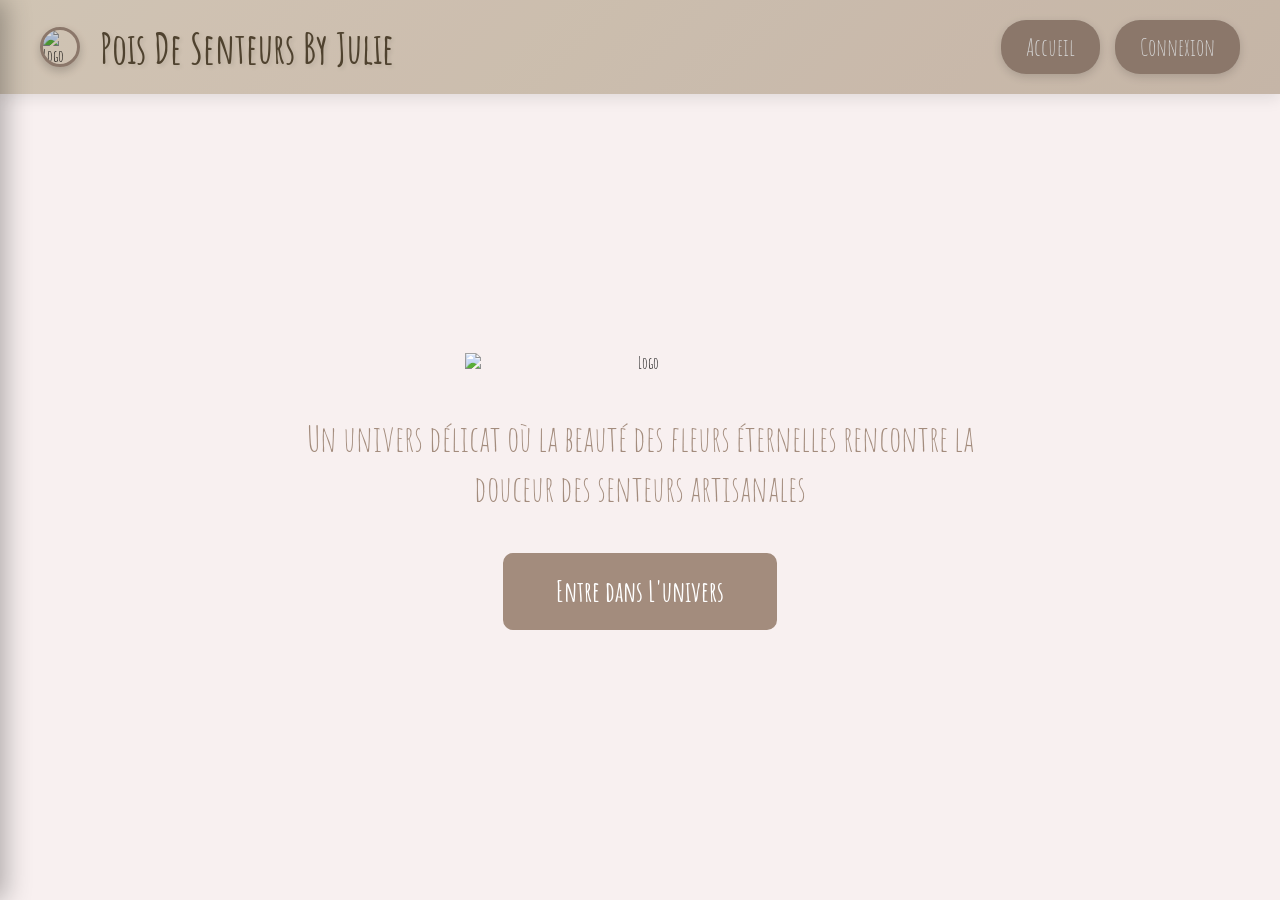
==== commit 0c264842: "Update fmt.Println message from 'Hello' to 'Goodbye'" ====
--- a/index.html
+++ b/index.html
@@ -266,6 +266,59 @@
         </div>
     </div>
 
+    <!-- PAGE PAIEMENT -->
+    <div id="paiement" class="page">
+        <div class="payment-container">
+            <!-- RÉCAPITULATIF COMMANDE -->
+            <div class="payment-summary">
+                <h2>📋 Récapitulatif de la commande</h2>
+                <div id="payment-items"></div>
+                <div class="payment-total">
+                    <h3>Total à payer : <span id="payment-total-amount">0.00 €</span></h3>
+                </div>
+            </div>
+
+            <!-- CHOIX DU PAIEMENT -->
+            <div class="payment-methods">
+                <h2>💳 Choisissez votre mode de paiement</h2>
+                
+                <!-- Carte Bancaire SumUp -->
+                <div class="payment-method" onclick="selectPaymentMethod('sumup')">
+                    <input type="radio" name="payment" id="payment-sumup">
+                    <label for="payment-sumup">
+                        <span class="payment-icon">💳</span>
+                        <span class="payment-name">Carte Bancaire (SumUp)</span>
+                    </label>
+                </div>
+                <div id="sumup-form" class="payment-form-details" style="display: none;">
+                    <p style="color: #A38C7D; font-size: 20px; margin: 15px 0;">
+                        Vous allez être redirigé vers la page de paiement SumUp sécurisée.
+                    </p>
+                    <button onclick="processSumUpPayment()" class="btn-pay">Payer avec SumUp</button>
+                </div>
+
+                <!-- PayPal -->
+                <div class="payment-method" onclick="selectPaymentMethod('paypal')">
+                    <input type="radio" name="payment" id="payment-paypal">
+                    <label for="payment-paypal">
+                        <span class="payment-icon">💰</span>
+                        <span class="payment-name">PayPal</span>
+                    </label>
+                </div>
+                <div id="paypal-form" class="payment-form-details" style="display: none;">
+                    <p style="color: #A38C7D; font-size: 20px; margin: 15px 0;">
+                        Vous allez être redirigé vers PayPal pour finaliser le paiement.
+                    </p>
+                    <button onclick="processPayPalPayment()" class="btn-pay">Payer avec PayPal</button>
+                </div>
+            </div>
+
+            <button onclick="showPage('panier')" class="btn-back" style="margin-top: 30px;">
+                ← Retour au panier
+            </button>
+        </div>
+    </div>
+
     <!-- PAGE PROFIL -->
     <div id="profil" class="page">
         <div class="profile-container">
--- a/style.css
+++ b/style.css
@@ -0,0 +1,717 @@
+* {
+    margin: 0;
+    padding: 0;
+    box-sizing: border-box;
+}
+
+body {
+    font-family: 'Amatic SC', cursive;
+    background-color: #F8F0F0;
+}
+
+/* ===== HEADER AVEC LOGO ===== */
+header {
+    background: linear-gradient(135deg, #F5E6D3 0%, #E8D5C4 100%);
+    padding: 20px 40px;
+    box-shadow: 0 4px 15px rgba(0,0,0,0.1);
+    display: flex;
+    justify-content: space-between;
+    align-items: center;
+    position: sticky;
+    top: 0;
+    z-index: 998;
+    filter: brightness(0.85);
+}
+
+.header-left {
+    display: flex;
+    align-items: center;
+    gap: 20px;
+}
+
+.logo-header {
+    width: 60px;
+    height: 60px;
+    border-radius: 50%;
+    object-fit: cover;
+    border: 3px solid #A38C7D;
+    box-shadow: 0 4px 10px rgba(0,0,0,0.2);
+}
+
+.site-title {
+    font-size: 42px;
+    color: #5D4E37;
+    margin: 0;
+    font-weight: 700;
+    text-shadow: 2px 2px 4px rgba(0,0,0,0.1);
+}
+
+nav {
+    display: flex;
+    gap: 15px;
+}
+
+.nav-btn {
+    background: #A38C7D;
+    color: white;
+    border: none;
+    padding: 12px 25px;
+    border-radius: 25px;
+    font-family: 'Amatic SC', cursive;
+    font-size: 24px;
+    cursor: pointer;
+    transition: all 0.3s;
+    box-shadow: 0 3px 10px rgba(0,0,0,0.15);
+}
+
+.nav-btn:hover {
+    background: #8B7355;
+    transform: translateY(-2px);
+    box-shadow: 0 5px 15px rgba(0,0,0,0.25);
+}
+
+/* RESPONSIVE HEADER */
+@media (max-width: 768px) {
+    header {
+        flex-direction: column;
+        gap: 15px;
+        padding: 15px 20px;
+    }
+    
+    .header-left {
+        flex-direction: column;
+        gap: 10px;
+    }
+    
+    .logo-header {
+        width: 50px;
+        height: 50px;
+    }
+    
+    .site-title {
+        font-size: 32px;
+        text-align: center;
+    }
+    
+    nav {
+        flex-wrap: wrap;
+        justify-content: center;
+        gap: 10px;
+    }
+    
+    .nav-btn {
+        padding: 10px 20px;
+        font-size: 20px;
+    }
+}
+
+/* PAGES */
+.page {
+    display: none;
+    padding: 50px;
+    text-align: center;
+}
+
+.page.active {
+    display: block;
+}
+
+/* PAGE ACCUEIL */
+.content-center {
+    display: flex;
+    flex-direction: column;
+    align-items: center;
+    justify-content: center;
+    min-height: 75vh;
+}
+
+.logo-main {
+    width: 350px;
+    margin-bottom: 40px;
+    margin-top: 20px;
+}
+
+.slogan {
+    color: #A38C7D;
+    font-size: 36px;
+    font-weight: 400;
+    margin-bottom: 40px;
+    max-width: 700px;
+    line-height: 1.4;
+}
+
+.btn-enter {
+    background-color: #A38C7D;
+    color: white;
+    border: 3px solid #A38C7D;
+    padding: 18px 50px;
+    font-size: 28px;
+    font-family: 'Amatic SC', cursive;
+    cursor: pointer;
+    border-radius: 10px;
+    transition: 0.3s;
+    font-weight: 700;
+}
+
+.btn-enter:hover {
+    background-color: white;
+    color: #A38C7D;
+}
+
+/* PAGE BOUTIQUE */
+.categories {
+    display: grid;
+    grid-template-columns: repeat(auto-fit, minmax(250px, 1fr));
+    gap: 20px;
+    margin-top: 30px;
+}
+
+.category {
+    background-color: white;
+    padding: 30px;
+    border: 2px solid #A38C7D;
+    border-radius: 10px;
+    font-size: 24px;
+    color: #A38C7D;
+    transition: 0.3s;
+    cursor: pointer;
+    display: flex;
+    flex-direction: column;
+    align-items: center;
+    gap: 10px;
+}
+
+.category:hover {
+    background-color: #A38C7D;
+    color: white;
+    transform: scale(1.05);
+}
+
+.cat-icon {
+    font-size: 60px;
+}
+
+.cat-name {
+    font-size: 24px;
+}
+
+h2 {
+    color: #A38C7D;
+    margin-bottom: 20px;
+    font-size: 42px;
+    font-weight: 700;
+}
+
+/* GRILLE PRODUITS */
+.products-grid {
+    display: grid;
+    grid-template-columns: repeat(auto-fill, minmax(280px, 1fr));
+    gap: 30px;
+    padding: 20px;
+    max-width: 1400px;
+    margin: 0 auto;
+}
+
+.product-card {
+    background: white;
+    border: 3px solid #A38C7D;
+    border-radius: 15px;
+    padding: 20px;
+    text-align: center;
+    transition: 0.3s;
+    box-shadow: 0 4px 15px rgba(0,0,0,0.1);
+}
+
+.product-card:hover {
+    transform: translateY(-5px);
+    box-shadow: 0 8px 25px rgba(163, 140, 125, 0.3);
+}
+
+.product-card img {
+    width: 100%;
+    height: 200px;
+    object-fit: cover;
+    border-radius: 10px;
+    margin-bottom: 15px;
+}
+
+.product-card h3 {
+    color: #A38C7D;
+    font-size: 28px;
+    margin-bottom: 10px;
+}
+
+.product-description {
+    color: #8B7355;
+    font-size: 20px;
+    margin-bottom: 15px;
+    min-height: 50px;
+}
+
+.product-price {
+    color: #A38C7D;
+    font-size: 26px;
+    font-weight: 700;
+    margin-bottom: 15px;
+}
+
+.add-to-cart-btn {
+    background: #A38C7D;
+    color: white;
+    border: none;
+    padding: 12px 25px;
+    border-radius: 8px;
+    font-family: 'Amatic SC', cursive;
+    font-size: 22px;
+    cursor: pointer;
+    transition: 0.3s;
+    width: 100%;
+}
+
+.add-to-cart-btn:hover {
+    background: #8B7355;
+    transform: scale(1.05);
+}
+
+/* BARRE DE RECHERCHE */
+.search-bar {
+    max-width: 600px;
+    margin: 20px auto;
+}
+
+.search-bar input {
+    width: 100%;
+    padding: 15px;
+    border: 2px solid #A38C7D;
+    border-radius: 25px;
+    font-family: 'Amatic SC', cursive;
+    font-size: 24px;
+    text-align: center;
+}
+
+.search-bar input:focus {
+    outline: none;
+    border-color: #8B7355;
+    box-shadow: 0 0 10px rgba(163, 140, 125, 0.3);
+}
+
+/* BOUTON MENU CATÉGORIES */
+.menu-toggle {
+    position: fixed;
+    top: 100px;
+    left: 20px;
+    background: #A38C7D;
+    color: white;
+    border: none;
+    padding: 15px 25px;
+    border-radius: 30px;
+    font-family: 'Amatic SC', cursive;
+    font-size: 24px;
+    cursor: pointer;
+    z-index: 999;
+    box-shadow: 0 4px 15px rgba(0,0,0,0.2);
+    transition: all 0.3s;
+    display: none;
+}
+
+.menu-toggle:hover {
+    background: #8B7355;
+    transform: scale(1.05);
+}
+
+.menu-icon {
+    font-size: 28px;
+    margin-right: 10px;
+}
+
+/* VOLET COULISSANT */
+.side-menu {
+    position: fixed;
+    top: 0;
+    left: -350px;
+    width: 350px;
+    height: 100vh;
+    background: linear-gradient(135deg, #F5E6D3 0%, #E8D5C4 100%);
+    box-shadow: 5px 0 25px rgba(0,0,0,0.3);
+    z-index: 1001;
+    transition: left 0.4s cubic-bezier(0.68, -0.55, 0.265, 1.55);
+    overflow-y: auto;
+}
+
+.side-menu.open {
+    left: 0;
+}
+
+.menu-header {
+    background: #A38C7D;
+    color: white;
+    padding: 25px;
+    display: flex;
+    justify-content: space-between;
+    align-items: center;
+    box-shadow: 0 2px 10px rgba(0,0,0,0.1);
+}
+
+.menu-header h3 {
+    margin: 0;
+    font-size: 32px;
+    font-weight: 700;
+}
+
+.close-btn {
+    background: none;
+    border: none;
+    color: white;
+    font-size: 36px;
+    cursor: pointer;
+    padding: 0;
+    width: 40px;
+    height: 40px;
+    display: flex;
+    align-items: center;
+    justify-content: center;
+    transition: transform 0.2s;
+}
+
+.close-btn:hover {
+    transform: rotate(90deg);
+}
+
+.menu-items {
+    padding: 20px 0;
+}
+
+.menu-item {
+    padding: 20px 30px;
+    display: flex;
+    align-items: center;
+    gap: 20px;
+    cursor: pointer;
+    transition: all 0.3s;
+    border-left: 5px solid transparent;
+}
+
+.menu-item:hover {
+    background: rgba(163, 140, 125, 0.2);
+    border-left-color: #A38C7D;
+    transform: translateX(10px);
+}
+
+.item-icon {
+    font-size: 40px;
+    min-width: 50px;
+}
+
+.item-name {
+    font-size: 26px;
+    color: #5D4E37;
+}
+
+/* OVERLAY */
+.overlay {
+    position: fixed;
+    top: 0;
+    left: 0;
+    width: 100%;
+    height: 100vh;
+    background: rgba(0,0,0,0.5);
+    z-index: 1000;
+    opacity: 0;
+    visibility: hidden;
+    transition: all 0.3s;
+}
+
+.overlay.active {
+    opacity: 1;
+    visibility: visible;
+}
+
+/* ===== PAGE CONNEXION/INSCRIPTION ===== */
+.auth-container {
+    max-width: 600px;
+    margin: 0 auto;
+    background: white;
+    border: 3px solid #A38C7D;
+    border-radius: 15px;
+    padding: 40px;
+}
+
+.auth-tabs {
+    display: flex;
+    gap: 10px;
+    margin-bottom: 30px;
+}
+
+.auth-tab {
+    flex: 1;
+    padding: 15px;
+    background: transparent;
+    border: 2px solid #A38C7D;
+    border-radius: 10px;
+    font-family: 'Amatic SC', cursive;
+    font-size: 26px;
+    color: #A38C7D;
+    cursor: pointer;
+    transition: 0.3s;
+}
+
+.auth-tab:hover {
+    background: rgba(163, 140, 125, 0.1);
+}
+
+.auth-tab.active {
+    background: #A38C7D;
+    color: white;
+}
+
+.auth-form {
+    display: none;
+}
+
+.auth-form.active {
+    display: block;
+}
+
+.auth-form h2 {
+    color: #A38C7D;
+    font-size: 36px;
+    margin-bottom: 30px;
+}
+
+/* ===== STYLES PANIER ===== */
+.cart-header {
+    display: flex;
+    align-items: center;
+    justify-content: center;
+    gap: 30px;
+    margin-bottom: 30px;
+    position: relative;
+}
+
+.btn-back-shop {
+    position: absolute;
+    left: 0;
+    background: #A38C7D;
+    color: white;
+    border: none;
+    padding: 12px 25px;
+    border-radius: 25px;
+    font-family: 'Amatic SC', cursive;
+    font-size: 24px;
+    cursor: pointer;
+    transition: 0.3s;
+}
+
+.btn-back-shop:hover {
+    background: #8B7355;
+    transform: translateX(-5px);
+}
+
+.cart-container {
+    max-width: 1000px;
+    margin: 0 auto;
+    display: grid;
+    gap: 30px;
+}
+
+.cart-item {
+    background: white;
+    border: 2px solid #A38C7D;
+    border-radius: 10px;
+    padding: 20px;
+    display: flex;
+    justify-content: space-between;
+    align-items: center;
+    gap: 20px;
+}
+
+.cart-item-info h4 {
+    color: #A38C7D;
+    font-size: 26px;
+    margin-bottom: 5px;
+}
+
+.cart-item-info p {
+    color: #8B7355;
+    font-size: 22px;
+}
+
+.cart-item-actions {
+    display: flex;
+    align-items: center;
+    gap: 10px;
+}
+
+.cart-summary {
+    background: white;
+    border: 3px solid #A38C7D;
+    border-radius: 15px;
+    padding: 30px;
+    text-align: center;
+}
+
+/* ===== FORMULAIRES ===== */
+.form-group {
+    margin-bottom: 20px;
+    text-align: left;
+}
+
+.form-group label {
+    display: block;
+    color: #A38C7D;
+    font-size: 24px;
+    margin-bottom: 8px;
+    font-weight: 600;
+}
+
+.form-group input {
+    width: 100%;
+    padding: 12px;
+    border: 2px solid #A38C7D;
+    border-radius: 8px;
+    font-family: 'Amatic SC', cursive;
+    font-size: 22px;
+}
+
+.form-group input:focus {
+    outline: none;
+    border-color: #8B7355;
+    box-shadow: 0 0 10px rgba(163, 140, 125, 0.3);
+}
+
+.form-row {
+    display: grid;
+    grid-template-columns: 1fr 1fr;
+    gap: 15px;
+}
+
+.btn-submit {
+    width: 100%;
+    background: #A38C7D;
+    color: white;
+    border: none;
+    padding: 15px;
+    font-size: 26px;
+    font-family: 'Amatic SC', cursive;
+    border-radius: 10px;
+    cursor: pointer;
+    margin-top: 20px;
+    transition: 0.3s;
+}
+
+.btn-submit:hover {
+    background: #8B7355;
+    transform: scale(1.02);
+}
+
+/* ===== PROFIL ===== */
+.profile-container {
+    display: grid;
+    grid-template-columns: 250px 1fr;
+    gap: 30px;
+    max-width: 1200px;
+    margin: 30px auto;
+    padding: 20px;
+}
+
+.profile-sidebar {
+    background: white;
+    border: 3px solid #A38C7D;
+    border-radius: 15px;
+    padding: 20px;
+    height: fit-content;
+}
+
+.profile-tab {
+    width: 100%;
+    background: transparent;
+    border: none;
+    padding: 15px;
+    text-align: left;
+    font-family: 'Amatic SC', cursive;
+    font-size: 24px;
+    color: #A38C7D;
+    cursor: pointer;
+    border-radius: 8px;
+    transition: 0.3s;
+    margin-bottom: 10px;
+}
+
+.profile-tab:hover {
+    background: rgba(163, 140, 125, 0.1);
+}
+
+.profile-tab.active {
+    background: #A38C7D;
+    color: white;
+}
+
+.profile-tab.danger {
+    color: #D32F2F;
+}
+
+.profile-tab.danger:hover {
+    background: rgba(211, 47, 47, 0.1);
+}
+
+.profile-section {
+    display: none;
+    background: white;
+    border: 3px solid #A38C7D;
+    border-radius: 15px;
+    padding: 40px;
+}
+
+.profile-section.active {
+    display: block;
+}
+
+.profile-section h3 {
+    color: #A38C7D;
+    font-size: 36px;
+    margin-bottom: 30px;
+}
+
+.profile-form {
+    max-width: 700px;
+}
+
+.orders-list {
+    padding: 20px;
+}
+
+/* ===== RESPONSIVE ===== */
+@media (max-width: 768px) {
+    .side-menu {
+        width: 85vw;
+        left: -85vw;
+    }
+    
+    .menu-toggle {
+        left: 10px;
+        padding: 12px 20px;
+        font-size: 20px;
+    }
+    
+    .profile-container {
+        grid-template-columns: 1fr;
+    }
+    
+    .form-row {
+        grid-template-columns: 1fr;
+    }
+    
+    .cart-header {
+        flex-direction: column;
+        gap: 15px;
+    }
+    
+    .btn-back-shop {
+        position: static;
+    }
+    
+    .cart-item {
+        flex-direction: column;
+        text-align: center;
+    }
+}
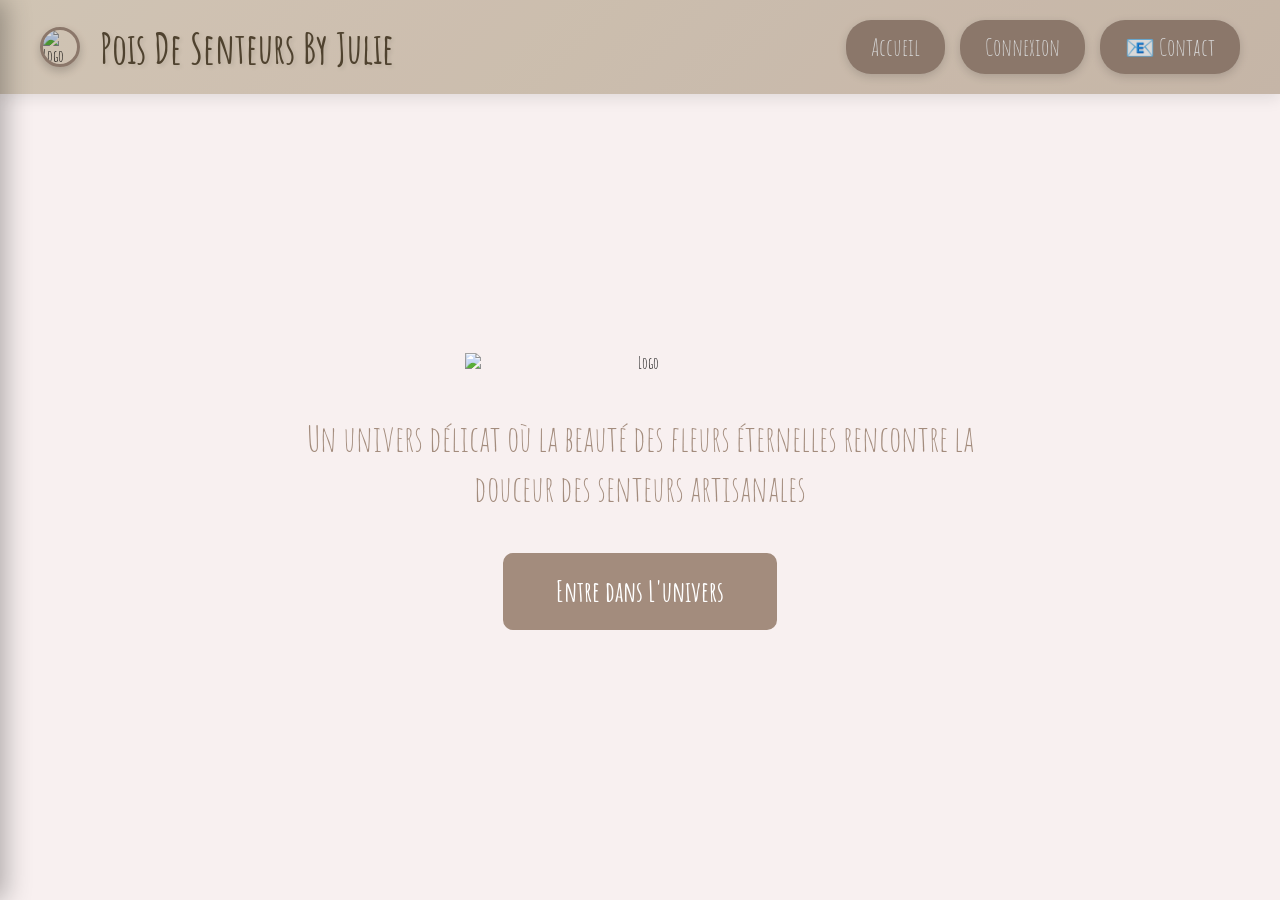
==== commit 0eba3157: "Update index.html" ====
--- a/index.html
+++ b/index.html
@@ -18,8 +18,10 @@
     <nav>
         <button class="nav-btn" onclick="showPage('accueil')">Accueil</button>
         <button class="nav-btn" id="connexionBtn" onclick="showPage('connexion')">Connexion</button>
+        <button class="nav-btn" onclick="showPage('contact')">📧 Contact</button>
         <button class="nav-btn" id="profilBtn" onclick="showPage('profil')" style="display: none;">👤 Profil</button>
         <button class="nav-btn" id="panierBtn" onclick="showPage('panier')" style="display: none;">🛒 Panier (<span id="cartCount">0</span>)</button>
+        <button class="nav-btn" id="deconnexionBtn" onclick="logout()" style="display: none; background: #C17B6B;">🚪 Déconnexion</button>
     </nav>
 </header>
 
@@ -404,6 +406,39 @@
         </div>
     </div>
 
+
+    <!-- PAGE CONTACT -->
+    <div id="contact" class="page">
+        <div class="contact-container">
+            <h2>📧 Contactez-nous</h2>
+            <p class="contact-intro">Une question ? Une demande personnalisée ? N'hésitez pas à nous écrire !</p>
+            
+            <form class="contact-form" onsubmit="sendContactMessage(event)">
+                <div class="form-group">
+                    <label>Votre Nom</label>
+                    <input type="text" id="contactNom" placeholder="Ex: Marie Dupont" required>
+                </div>
+                
+                <div class="form-group">
+                    <label>Votre Email</label>
+                    <input type="email" id="contactEmail" placeholder="Ex: marie@exemple.com" required>
+                </div>
+                
+                <div class="form-group">
+                    <label>Sujet</label>
+                    <input type="text" id="contactSubject" placeholder="Ex: Question sur un produit" required>
+                </div>
+                
+                <div class="form-group">
+                    <label>Votre Message</label>
+                    <textarea id="contactMessage" rows="6" placeholder="Écrivez votre message ici..." required></textarea>
+                </div>
+                
+                <button type="submit" class="btn-submit">📨 Envoyer le message</button>
+            </form>
+        </div>
+    </div>
+    
     <script src="script.js"></script>
 </body>
 </html>
--- a/style.css
+++ b/style.css
@@ -715,3 +715,137 @@
         text-align: center;
     }
 }
+/* ===== PAGE PAIEMENT ===== */
+.payment-container {
+    max-width: 1000px;
+    margin: 0 auto;
+    padding: 40px 20px;
+}
+
+.payment-summary {
+    background: white;
+    border: 3px solid #A38C7D;
+    border-radius: 15px;
+    padding: 30px;
+    margin-bottom: 30px;
+}
+
+.payment-summary h2 {
+    color: #A38C7D;
+    font-size: 32px;
+    margin-bottom: 20px;
+}
+
+#payment-items {
+    margin: 20px 0;
+}
+
+.payment-item {
+    display: flex;
+    justify-content: space-between;
+    padding: 15px 0;
+    border-bottom: 1px solid #ddd;
+    font-size: 22px;
+}
+
+.payment-total {
+    margin-top: 20px;
+    padding-top: 20px;
+    border-top: 3px solid #A38C7D;
+    text-align: right;
+}
+
+.payment-total h3 {
+    color: #A38C7D;
+    font-size: 28px;
+}
+
+.payment-methods {
+    background: white;
+    border: 3px solid #A38C7D;
+    border-radius: 15px;
+    padding: 30px;
+}
+
+.payment-methods h2 {
+    color: #A38C7D;
+    font-size: 32px;
+    margin-bottom: 20px;
+}
+
+.payment-method {
+    border: 2px solid #A38C7D;
+    border-radius: 10px;
+    padding: 20px;
+    margin-bottom: 15px;
+    cursor: pointer;
+    transition: 0.3s;
+    display: flex;
+    align-items: center;
+    gap: 15px;
+}
+
+.payment-method:hover {
+    background: rgba(163, 140, 125, 0.1);
+    transform: scale(1.02);
+}
+
+.payment-method input[type="radio"] {
+    width: 20px;
+    height: 20px;
+    cursor: pointer;
+}
+
+.payment-method label {
+    display: flex;
+    align-items: center;
+    gap: 15px;
+    cursor: pointer;
+    flex: 1;
+    font-size: 24px;
+}
+
+.payment-icon {
+    font-size: 32px;
+}
+
+.payment-form-details {
+    margin: 15px 0 15px 35px;
+    padding: 20px;
+    background: #f9f9f9;
+    border-radius: 10px;
+}
+
+.btn-pay {
+    background: #4CAF50;
+    color: white;
+    border: none;
+    padding: 15px 40px;
+    font-size: 24px;
+    font-family: 'Amatic SC', cursive;
+    border-radius: 10px;
+    cursor: pointer;
+    transition: 0.3s;
+    width: 100%;
+}
+
+.btn-pay:hover {
+    background: #45a049;
+    transform: scale(1.02);
+}
+
+.btn-back {
+    background: #A38C7D;
+    color: white;
+    border: none;
+    padding: 12px 30px;
+    font-size: 22px;
+    font-family: 'Amatic SC', cursive;
+    border-radius: 10px;
+    cursor: pointer;
+    transition: 0.3s;
+}
+
+.btn-back:hover {
+    background: #8B7355;
+}
